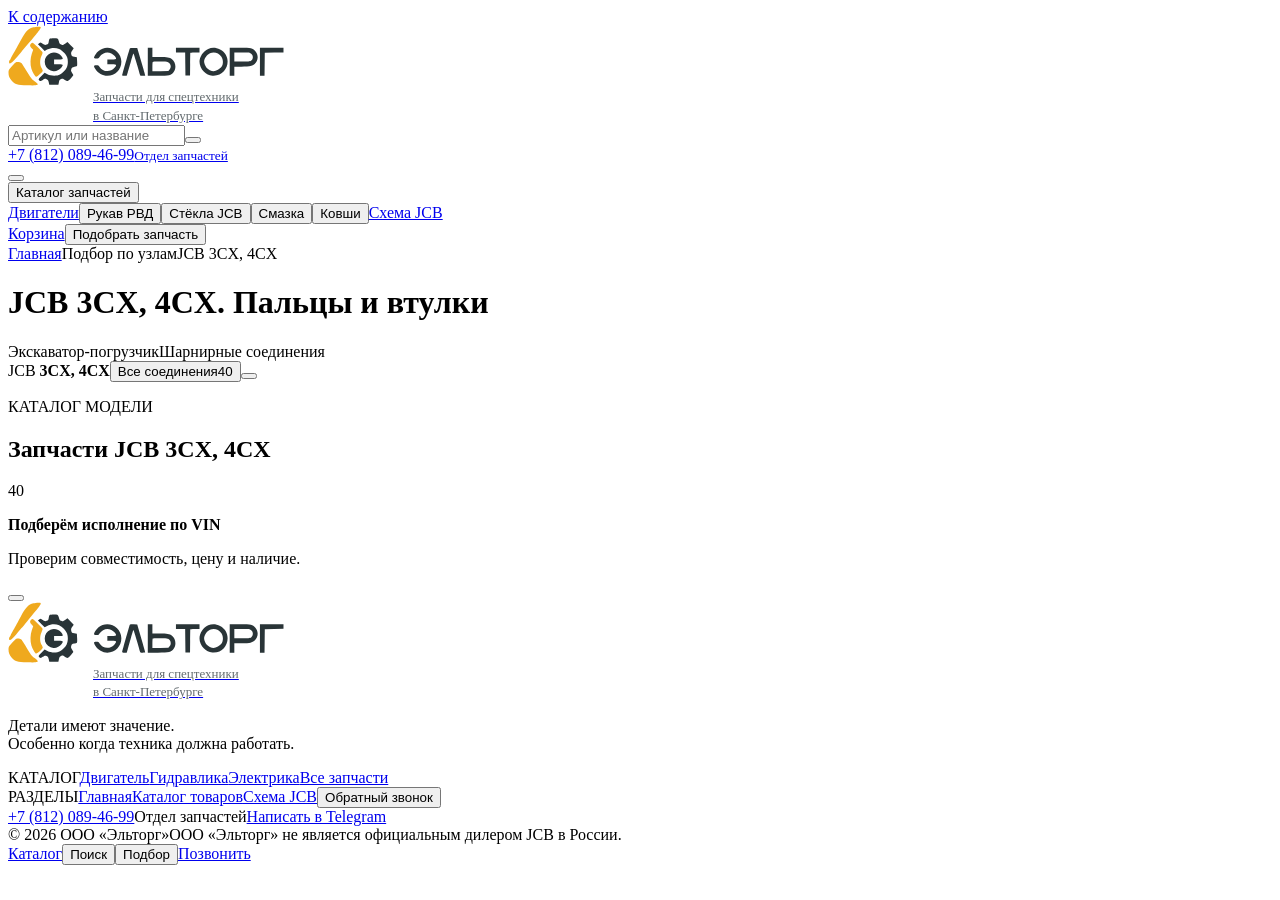
==== pins-bushings-stacked.html @ bd6eb0b0 "Update Eltorg logo, descriptor and single city phone" ====
<!doctype html>
<html lang="ru">
<head>
  <meta charset="UTF-8">
  <meta name="viewport" content="width=device-width, initial-scale=1">
  <meta name="robots" content="noindex">
  <title>Пальцы и втулки JCB 3CX, 4CX | Эльторг</title>
  <link rel="icon" href="assets/eltorg-mark.svg">
  <link rel="stylesheet" href="assets/fonts.css">
  <link rel="stylesheet" href="precision.css?v=client-36">
  <link rel="stylesheet" href="brand-refresh.css?v=1">
  <link rel="stylesheet" href="assemblies.css">
  <link rel="stylesheet" href="assemblies-catalog.css?v=10">
  <script src="assets/lucide.min.js" defer></script>
  <script src="cart.js?v=3" defer></script>
  <link rel="stylesheet" href="pins-bushings.css?v=2">
  <link rel="stylesheet" href="pins-bushings-stacked.css?v=2">
  <script src="pins-bushings-data.js?v=2" defer></script>
  <script src="category-artwork.js?v=1" defer></script>
  <script src="pins-bushings.js?v=4" defer></script>
  <script src="pins-bushings-stacked.js?v=2" defer></script>
</head>
<body class="assembly-page catalog-page pins-page stacked-page">
  <a class="skip-link" href="#assembly-main">К содержанию</a>
  <header class="site-header">
    <div class="container main-header">
      <a class="brand" href="index.html#home" aria-label="Эльторг — главная"><img class="brand-logo" src="assets/eltorg-logo.svg" alt="Эльторг" width="539" height="118"><span class="brand-descriptor">Запчасти для спецтехники<span>в Санкт-Петербурге</span></span></a>
      <form class="header-search" id="assembly-search" role="search"><input name="q" type="search" id="part-search" aria-label="Поиск по узлам и деталям" placeholder="Артикул или название" autocomplete="off"><button class="icon-button" title="Найти запчасть" aria-label="Найти запчасть"><i data-lucide="search"></i></button></form>
      <div class="header-phones" aria-label="Телефон отдела запчастей">
        <a class="header-phone" href="tel:+78120894699" aria-label="Позвонить в отдел запчастей: +7 (812) 089-46-99"><i data-lucide="phone"></i><span>+7 (812) 089-46-99<small>Отдел запчастей</small></span></a>
      </div>
      <button class="icon-button mobile-menu" aria-label="Открыть меню" aria-expanded="false" aria-controls="main-nav"><i data-lucide="menu"></i></button>
    </div>
    <nav class="container navigation" id="main-nav" aria-label="Основная навигация"><div class="catalog-disclosure"><button class="catalog-button" aria-expanded="false" aria-controls="catalog-menu"><i data-lucide="layout-grid"></i>Каталог запчастей<i data-lucide="chevron-down"></i></button><div class="catalog-menu" id="catalog-menu" hidden></div></div><a href="index.html#catalog?category=engine">Двигатели</a><button data-request="Подбор рукава РВД">Рукав РВД</button><button data-request="Подбор стекла JCB">Стёкла JCB</button><button data-request="Подбор смазки">Смазка</button><button data-request="Подбор ковша">Ковши</button><a href="pins-bushings-stacked.html#all" aria-current="page">Схема JCB</a><div class="nav-actions"><a class="header-cart" href="index.html#cart" data-cart-link aria-label="Корзина" title="Корзина"><i data-lucide="shopping-cart"></i><span class="header-cart-label">Корзина</span><span data-cart-count hidden></span></a><button class="nav-request" data-request="Подбор запчасти">Подобрать запчасть<i data-lucide="arrow-up-right"></i></button></div></nav>
  </header>
  <main class="container" id="assembly-main">
    <nav class="assembly-breadcrumbs" aria-label="Хлебные крошки"><a href="index.html#home">Главная</a><i data-lucide="chevron-right"></i><span>Подбор по узлам</span><i data-lucide="chevron-right"></i><span aria-current="page">JCB 3CX, 4CX</span></nav>
    <div class="assembly-heading"><div><h1>JCB 3CX, 4CX. Пальцы и втулки</h1></div><span class="assembly-type">Экскаватор-погрузчик<span>Шарнирные соединения</span></span></div>
    <div class="assembly-workspace">
      <section class="machine-section" aria-label="Схема экскаватора">
        <div class="machine-toolbar"><span>JCB <strong>3CX, 4CX</strong></span><button class="all-nodes" data-all-nodes aria-pressed="true"><i data-lucide="layers"></i>Все соединения<span>40</span></button><button class="icon-button" id="expand-scheme" aria-label="Увеличить схему" title="Увеличить схему"><i data-lucide="expand"></i></button></div>
        <div id="scheme-mount"></div>
        <div class="assembly-legend" id="assembly-legend" aria-label="Узлы экскаватора"></div>
      </section>
      <section class="parts-section" aria-labelledby="parts-title">
        <div class="parts-heading"><div><p class="parts-eyebrow" id="parts-eyebrow">КАТАЛОГ МОДЕЛИ</p><h2 id="parts-title">Запчасти JCB 3CX, 4CX</h2></div><span class="results-total" id="results-total">40</span></div>
        <div class="filter-summary"><p class="parts-summary" id="parts-summary" role="status"></p><button id="clear-filters" class="clear-filters" hidden>Сбросить<i data-lucide="x"></i></button></div>
        <div class="parts-list" id="parts-list" tabindex="0" role="region" aria-label="Список запчастей"></div>
        <div class="assembly-assistance"><i data-lucide="messages-square"></i><div><strong>Подберём исполнение по VIN</strong><p>Проверим совместимость, цену и наличие.</p></div><button class="icon-button" data-contact aria-label="Связаться для подбора" title="Связаться для подбора"><i data-lucide="arrow-up-right"></i></button></div>
      </section>
    </div>
  </main>
  <footer class="footer"><div class="container footer-main"><div><a class="brand" href="index.html#home"><img class="brand-logo" src="assets/eltorg-logo.svg" alt="Эльторг" width="539" height="118"><span class="brand-descriptor">Запчасти для спецтехники<span>в Санкт-Петербурге</span></span></a><p>Детали имеют значение.<br>Особенно когда техника должна работать.</p></div><div><span class="footer-label">КАТАЛОГ</span><a href="index.html#catalog?category=engine">Двигатель</a><a href="index.html#catalog?category=hydraulics">Гидравлика</a><a href="index.html#catalog?category=electrics">Электрика</a><a href="index.html#catalog">Все запчасти<i data-lucide="arrow-up-right"></i></a></div><div><span class="footer-label">РАЗДЕЛЫ</span><a href="index.html#home">Главная</a><a href="index.html#catalog">Каталог товаров</a><a href="pins-bushings-stacked.html#all">Схема JCB</a><button data-request="Обратный звонок">Обратный звонок</button></div><div class="footer-contacts"><a href="tel:+78120894699">+7 (812) 089-46-99</a><span>Отдел запчастей</span><a class="telegram-link" href="https://t.me/EltorgJCB" target="_blank" rel="noopener"><i data-lucide="send"></i>Написать в Telegram</a></div></div><div class="container footer-bottom"><span>© 2026 ООО «Эльторг»</span><span>ООО «Эльторг» не является официальным дилером JCB в России.</span></div></footer>
  <dialog id="scheme-dialog" aria-labelledby="scheme-dialog-title"><div class="scheme-dialog-heading"><h2 id="scheme-dialog-title">JCB 3CX, 4CX · Шарнирные соединения</h2><button class="icon-button" data-close aria-label="Закрыть схему" title="Закрыть"><i data-lucide="x"></i></button></div><div id="expanded-scheme"></div><p id="expanded-selection"></p></dialog>
  <dialog id="assembly-contact" aria-labelledby="contact-title"><button class="icon-button contact-close" data-close aria-label="Закрыть" title="Закрыть"><i data-lucide="x"></i></button><p class="section-index">ПОДБОР ЗАПЧАСТИ</p><h2 id="contact-title">Уточним детали</h2><p id="contact-selection"></p><p class="contact-note">Сообщите менеджеру VIN или серийный номер машины.</p><a class="button yellow" href="tel:+78120894699">Позвонить в отдел запчастей<i data-lucide="phone"></i></a><a class="button outline" href="https://t.me/EltorgJCB" target="_blank" rel="noopener">Написать в Telegram<i data-lucide="send"></i></a><button class="text-link" id="copy-request">Скопировать запрос<i data-lucide="copy"></i></button><p id="copy-status" role="status"></p></dialog>
  <div class="mobile-bottom"><a href="index.html#catalog"><i data-lucide="layout-grid"></i>Каталог</a><button data-focus-search><i data-lucide="search"></i>Поиск</button><button data-request="Подбор запчасти"><i data-lucide="messages-square"></i>Подбор</button><a href="tel:+78120894699"><i data-lucide="phone"></i>Позвонить</a></div>
</body>
</html>
---- brand-refresh.css ----
.brand {
  display: inline-flex;
  flex-direction: column;
  align-items: flex-start;
  gap: 0;
  width: 276px;
  max-width: 100%;
}
.brand-logo { display: block; width: 100%; height: auto; aspect-ratio: 539 / 118; }
.brand-descriptor { display: block; padding-left: 85px; margin-top: 2px; color: #626a6e; font-size: 13px; font-weight: 500; line-height: 1.4; white-space: nowrap; }
.brand-descriptor span { display: block; }
.main-header, .catalog-page .site-header .main-header { min-height: 116px; }
.header-phones { gap: 0; }
@media (max-width: 980px) {
  .main-header .brand { width: 250px; }
  .main-header .brand-descriptor { padding-left: 77px; font-size: 12px; }
}
@media (max-width: 700px) {
  .main-header, .catalog-page .site-header .main-header { min-height: 96px; padding-block: 12px; }
  .main-header .brand { width: 190px; }
  .main-header .brand-descriptor { padding-left: 0; margin-top: 4px; font-size: 11px; line-height: 1.35; }
}
@media (max-width: 380px) {
  .main-header .brand { width: 180px; }
}
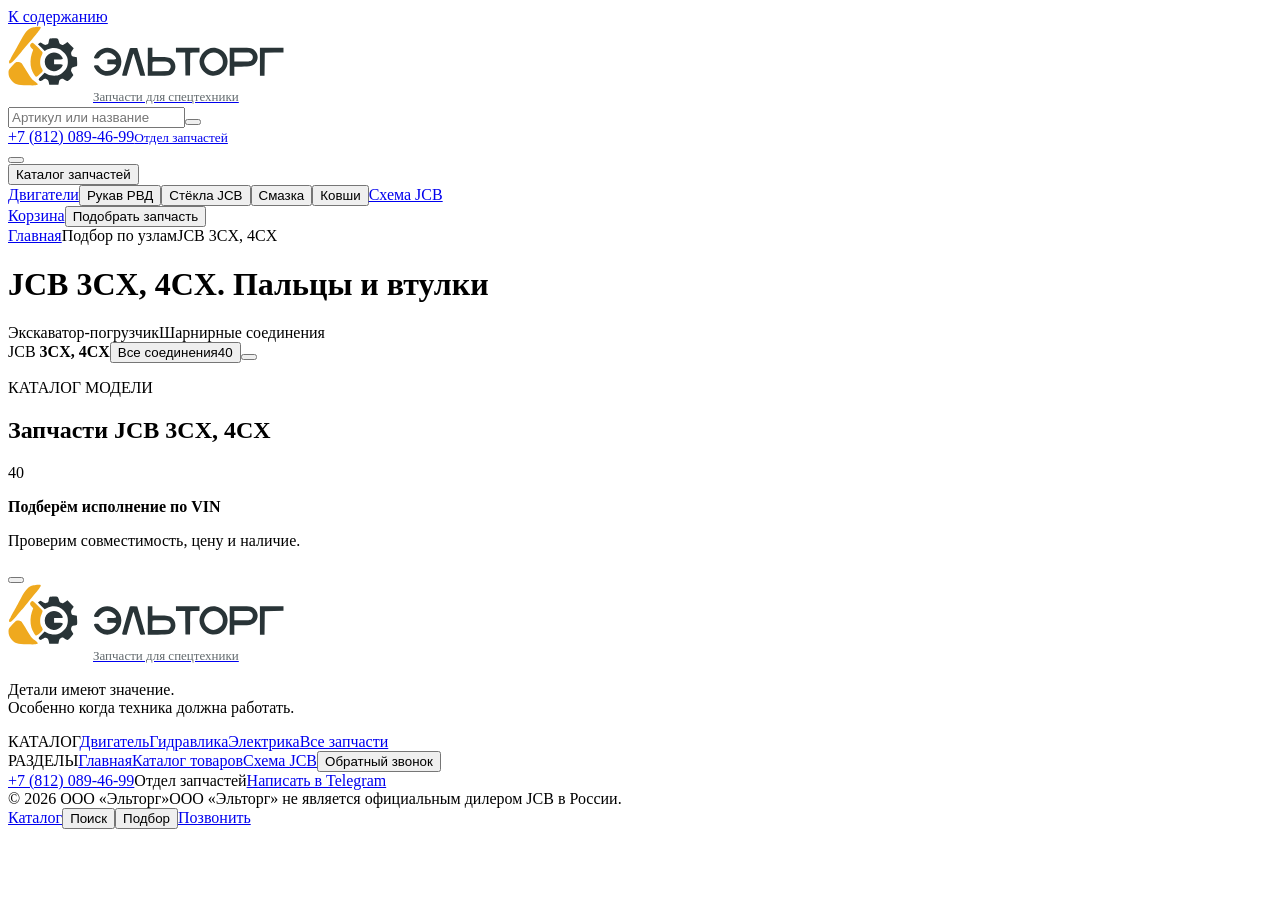
==== commit 97aa7d37: "Remove city from logo descriptor" ====
--- a/pins-bushings-stacked.html
+++ b/pins-bushings-stacked.html
@@ -24,7 +24,7 @@
   <a class="skip-link" href="#assembly-main">К содержанию</a>
   <header class="site-header">
     <div class="container main-header">
-      <a class="brand" href="index.html#home" aria-label="Эльторг — главная"><img class="brand-logo" src="assets/eltorg-logo.svg" alt="Эльторг" width="539" height="118"><span class="brand-descriptor">Запчасти для спецтехники<span>в Санкт-Петербурге</span></span></a>
+      <a class="brand" href="index.html#home" aria-label="Эльторг — главная"><img class="brand-logo" src="assets/eltorg-logo.svg" alt="Эльторг" width="539" height="118"><span class="brand-descriptor">Запчасти для спецтехники</span></a>
       <form class="header-search" id="assembly-search" role="search"><input name="q" type="search" id="part-search" aria-label="Поиск по узлам и деталям" placeholder="Артикул или название" autocomplete="off"><button class="icon-button" title="Найти запчасть" aria-label="Найти запчасть"><i data-lucide="search"></i></button></form>
       <div class="header-phones" aria-label="Телефон отдела запчастей">
         <a class="header-phone" href="tel:+78120894699" aria-label="Позвонить в отдел запчастей: +7 (812) 089-46-99"><i data-lucide="phone"></i><span>+7 (812) 089-46-99<small>Отдел запчастей</small></span></a>
@@ -50,7 +50,7 @@
       </section>
     </div>
   </main>
-  <footer class="footer"><div class="container footer-main"><div><a class="brand" href="index.html#home"><img class="brand-logo" src="assets/eltorg-logo.svg" alt="Эльторг" width="539" height="118"><span class="brand-descriptor">Запчасти для спецтехники<span>в Санкт-Петербурге</span></span></a><p>Детали имеют значение.<br>Особенно когда техника должна работать.</p></div><div><span class="footer-label">КАТАЛОГ</span><a href="index.html#catalog?category=engine">Двигатель</a><a href="index.html#catalog?category=hydraulics">Гидравлика</a><a href="index.html#catalog?category=electrics">Электрика</a><a href="index.html#catalog">Все запчасти<i data-lucide="arrow-up-right"></i></a></div><div><span class="footer-label">РАЗДЕЛЫ</span><a href="index.html#home">Главная</a><a href="index.html#catalog">Каталог товаров</a><a href="pins-bushings-stacked.html#all">Схема JCB</a><button data-request="Обратный звонок">Обратный звонок</button></div><div class="footer-contacts"><a href="tel:+78120894699">+7 (812) 089-46-99</a><span>Отдел запчастей</span><a class="telegram-link" href="https://t.me/EltorgJCB" target="_blank" rel="noopener"><i data-lucide="send"></i>Написать в Telegram</a></div></div><div class="container footer-bottom"><span>© 2026 ООО «Эльторг»</span><span>ООО «Эльторг» не является официальным дилером JCB в России.</span></div></footer>
+  <footer class="footer"><div class="container footer-main"><div><a class="brand" href="index.html#home"><img class="brand-logo" src="assets/eltorg-logo.svg" alt="Эльторг" width="539" height="118"><span class="brand-descriptor">Запчасти для спецтехники</span></a><p>Детали имеют значение.<br>Особенно когда техника должна работать.</p></div><div><span class="footer-label">КАТАЛОГ</span><a href="index.html#catalog?category=engine">Двигатель</a><a href="index.html#catalog?category=hydraulics">Гидравлика</a><a href="index.html#catalog?category=electrics">Электрика</a><a href="index.html#catalog">Все запчасти<i data-lucide="arrow-up-right"></i></a></div><div><span class="footer-label">РАЗДЕЛЫ</span><a href="index.html#home">Главная</a><a href="index.html#catalog">Каталог товаров</a><a href="pins-bushings-stacked.html#all">Схема JCB</a><button data-request="Обратный звонок">Обратный звонок</button></div><div class="footer-contacts"><a href="tel:+78120894699">+7 (812) 089-46-99</a><span>Отдел запчастей</span><a class="telegram-link" href="https://t.me/EltorgJCB" target="_blank" rel="noopener"><i data-lucide="send"></i>Написать в Telegram</a></div></div><div class="container footer-bottom"><span>© 2026 ООО «Эльторг»</span><span>ООО «Эльторг» не является официальным дилером JCB в России.</span></div></footer>
   <dialog id="scheme-dialog" aria-labelledby="scheme-dialog-title"><div class="scheme-dialog-heading"><h2 id="scheme-dialog-title">JCB 3CX, 4CX · Шарнирные соединения</h2><button class="icon-button" data-close aria-label="Закрыть схему" title="Закрыть"><i data-lucide="x"></i></button></div><div id="expanded-scheme"></div><p id="expanded-selection"></p></dialog>
   <dialog id="assembly-contact" aria-labelledby="contact-title"><button class="icon-button contact-close" data-close aria-label="Закрыть" title="Закрыть"><i data-lucide="x"></i></button><p class="section-index">ПОДБОР ЗАПЧАСТИ</p><h2 id="contact-title">Уточним детали</h2><p id="contact-selection"></p><p class="contact-note">Сообщите менеджеру VIN или серийный номер машины.</p><a class="button yellow" href="tel:+78120894699">Позвонить в отдел запчастей<i data-lucide="phone"></i></a><a class="button outline" href="https://t.me/EltorgJCB" target="_blank" rel="noopener">Написать в Telegram<i data-lucide="send"></i></a><button class="text-link" id="copy-request">Скопировать запрос<i data-lucide="copy"></i></button><p id="copy-status" role="status"></p></dialog>
   <div class="mobile-bottom"><a href="index.html#catalog"><i data-lucide="layout-grid"></i>Каталог</a><button data-focus-search><i data-lucide="search"></i>Поиск</button><button data-request="Подбор запчасти"><i data-lucide="messages-square"></i>Подбор</button><a href="tel:+78120894699"><i data-lucide="phone"></i>Позвонить</a></div>
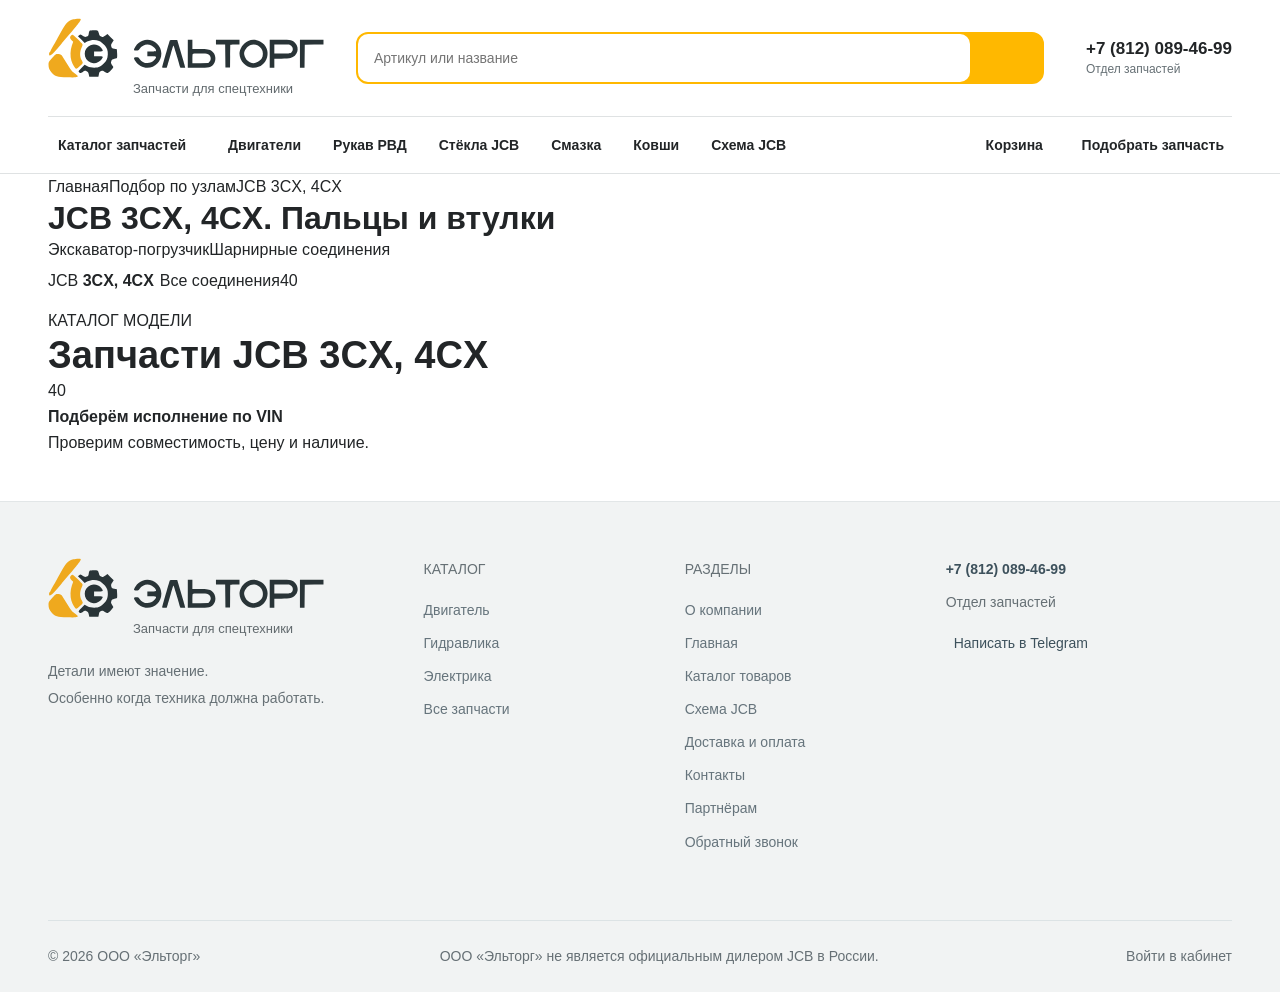
==== commit 60109b57: "Copy current local website for independent Figma work" ====
--- a/pins-bushings-stacked.html
+++ b/pins-bushings-stacked.html
@@ -7,7 +7,7 @@
   <title>Пальцы и втулки JCB 3CX, 4CX | Эльторг</title>
   <link rel="icon" href="assets/eltorg-mark.svg">
   <link rel="stylesheet" href="assets/fonts.css">
-  <link rel="stylesheet" href="precision.css?v=client-36">
+  <link rel="stylesheet" href="precision.css?v=client-41">
   <link rel="stylesheet" href="brand-refresh.css?v=1">
   <link rel="stylesheet" href="assemblies.css">
   <link rel="stylesheet" href="assemblies-catalog.css?v=10">
@@ -15,6 +15,8 @@
   <script src="cart.js?v=3" defer></script>
   <link rel="stylesheet" href="pins-bushings.css?v=2">
   <link rel="stylesheet" href="pins-bushings-stacked.css?v=2">
+  <link rel="stylesheet" href="partners.css?v=3">
+  <script src="partners.js?v=3" defer></script>
   <script src="pins-bushings-data.js?v=2" defer></script>
   <script src="category-artwork.js?v=1" defer></script>
   <script src="pins-bushings.js?v=4" defer></script>
@@ -50,7 +52,7 @@
       </section>
     </div>
   </main>
-  <footer class="footer"><div class="container footer-main"><div><a class="brand" href="index.html#home"><img class="brand-logo" src="assets/eltorg-logo.svg" alt="Эльторг" width="539" height="118"><span class="brand-descriptor">Запчасти для спецтехники</span></a><p>Детали имеют значение.<br>Особенно когда техника должна работать.</p></div><div><span class="footer-label">КАТАЛОГ</span><a href="index.html#catalog?category=engine">Двигатель</a><a href="index.html#catalog?category=hydraulics">Гидравлика</a><a href="index.html#catalog?category=electrics">Электрика</a><a href="index.html#catalog">Все запчасти<i data-lucide="arrow-up-right"></i></a></div><div><span class="footer-label">РАЗДЕЛЫ</span><a href="index.html#home">Главная</a><a href="index.html#catalog">Каталог товаров</a><a href="pins-bushings-stacked.html#all">Схема JCB</a><button data-request="Обратный звонок">Обратный звонок</button></div><div class="footer-contacts"><a href="tel:+78120894699">+7 (812) 089-46-99</a><span>Отдел запчастей</span><a class="telegram-link" href="https://t.me/EltorgJCB" target="_blank" rel="noopener"><i data-lucide="send"></i>Написать в Telegram</a></div></div><div class="container footer-bottom"><span>© 2026 ООО «Эльторг»</span><span>ООО «Эльторг» не является официальным дилером JCB в России.</span></div></footer>
+  <footer class="footer"><div class="container footer-main"><div><a class="brand" href="index.html#home"><img class="brand-logo" src="assets/eltorg-logo.svg" alt="Эльторг" width="539" height="118"><span class="brand-descriptor">Запчасти для спецтехники</span></a><p>Детали имеют значение.<br>Особенно когда техника должна работать.</p></div><div><span class="footer-label">КАТАЛОГ</span><a href="index.html#catalog?category=engine">Двигатель</a><a href="index.html#catalog?category=hydraulics">Гидравлика</a><a href="index.html#catalog?category=electrics">Электрика</a><a href="index.html#catalog">Все запчасти<i data-lucide="arrow-up-right"></i></a></div><div><span class="footer-label">РАЗДЕЛЫ</span><a href="index.html#about">О компании</a><a href="index.html#home">Главная</a><a href="index.html#catalog">Каталог товаров</a><a href="pins-bushings-stacked.html#all">Схема JCB</a><a href="index.html#delivery">Доставка и оплата</a><a href="index.html#contacts">Контакты</a><button data-request="Обратный звонок">Обратный звонок</button></div><div class="footer-contacts"><a href="tel:+78120894699">+7 (812) 089-46-99</a><span>Отдел запчастей</span><a class="telegram-link" href="https://t.me/EltorgJCB" target="_blank" rel="noopener"><i data-lucide="send"></i>Написать в Telegram</a></div></div><div class="container footer-bottom"><span>© 2026 ООО «Эльторг»</span><span>ООО «Эльторг» не является официальным дилером JCB в России.</span></div></footer>
   <dialog id="scheme-dialog" aria-labelledby="scheme-dialog-title"><div class="scheme-dialog-heading"><h2 id="scheme-dialog-title">JCB 3CX, 4CX · Шарнирные соединения</h2><button class="icon-button" data-close aria-label="Закрыть схему" title="Закрыть"><i data-lucide="x"></i></button></div><div id="expanded-scheme"></div><p id="expanded-selection"></p></dialog>
   <dialog id="assembly-contact" aria-labelledby="contact-title"><button class="icon-button contact-close" data-close aria-label="Закрыть" title="Закрыть"><i data-lucide="x"></i></button><p class="section-index">ПОДБОР ЗАПЧАСТИ</p><h2 id="contact-title">Уточним детали</h2><p id="contact-selection"></p><p class="contact-note">Сообщите менеджеру VIN или серийный номер машины.</p><a class="button yellow" href="tel:+78120894699">Позвонить в отдел запчастей<i data-lucide="phone"></i></a><a class="button outline" href="https://t.me/EltorgJCB" target="_blank" rel="noopener">Написать в Telegram<i data-lucide="send"></i></a><button class="text-link" id="copy-request">Скопировать запрос<i data-lucide="copy"></i></button><p id="copy-status" role="status"></p></dialog>
   <div class="mobile-bottom"><a href="index.html#catalog"><i data-lucide="layout-grid"></i>Каталог</a><button data-focus-search><i data-lucide="search"></i>Поиск</button><button data-request="Подбор запчасти"><i data-lucide="messages-square"></i>Подбор</button><a href="tel:+78120894699"><i data-lucide="phone"></i>Позвонить</a></div>
--- a/precision.css
+++ b/precision.css
@@ -0,0 +1,1265 @@
+@charset "UTF-8";
+
+:root {
+  --ink: #222527;
+  --muted: #667075;
+  --paper: #f2f3f3;
+  --line: #dfe2e3;
+  --yellow: #ffb800;
+  --yellow-hover: #ffc52e;
+  --green: #4a6654;
+  --white: #fff;
+  --font: 'Manrope', Arial, sans-serif;
+  --icon-stroke-width: 1.6px;
+}
+* { box-sizing: border-box; letter-spacing: 0; }
+html { scroll-behavior: smooth; scroll-padding-top: 176px; }
+body { margin: 0; color: var(--ink); background: #fff; font: 16px/1.65 var(--font); }
+body.modal-open { overflow: hidden; }
+button, input, select, textarea { font: inherit; color: inherit; }
+button, a { -webkit-tap-highlight-color: transparent; touch-action: manipulation; }
+button { cursor: pointer; border: 0; background: none; }
+button:disabled { cursor: default; }
+a { color: inherit; text-decoration: none; }
+a, button { transition: color .2s, background .2s, border-color .2s, transform .2s; }
+button:focus-visible, a:focus-visible, input:focus-visible, select:focus-visible, textarea:focus-visible { outline: 2px solid #587884; outline-offset: 5px; }
+svg { display: block; width: 20px; height: 20px; stroke-width: 1.6; flex-shrink: 0; }
+svg.lucide { stroke-width: var(--icon-stroke-width); }
+/* Keep UI strokes consistent at different icon sizes; exclude technical drawings. */
+svg.lucide > * { vector-effect: non-scaling-stroke; }
+img { display: block; max-width: 100%; }
+h1, h2, h3, p { margin: 0; }
+h1, h2, h3 { font-weight: 550; line-height: 1.15; }
+h2 { font-size: 38px; }
+h3 { font-size: 20px; }
+main:focus, section[tabindex]:focus { outline: none; }
+[hidden] { display: none !important; }
+.sr-only { position: absolute; width: 1px; height: 1px; padding: 0; margin: -1px; overflow: hidden; clip: rect(0,0,0,0); white-space: nowrap; border: 0; }
+.container { width: min(1400px, calc(100% - 96px)); margin-inline: auto; }
+.section { padding-block: 72px; }
+.section-index { display: block; color: var(--muted); font-size: 14px; font-weight: 600; margin-bottom: 16px; }
+.section-top { display: flex; align-items: flex-end; justify-content: space-between; gap: 24px; margin-bottom: 34px; }
+.section-top h2 { font-size: 36px; }
+.text-link { display: inline-flex; align-items: center; gap: 18px; font-size: 14px; font-weight: 650; padding: 8px 0; }
+.text-link svg { width: 18px; }
+.text-link:hover { color: #718088; }
+.text-link:hover svg { transform: translateX(3px); }
+.button { display: inline-flex; align-items: center; justify-content: center; gap: 12px; min-height: 52px; padding: 14px 22px; font-size: 14px; line-height: 1.4; font-weight: 650; text-align: center; border-radius: 4px; }
+.button svg { width: 20px; height: 20px; }
+.dark { background: var(--ink); color: white; }
+.dark:hover { background: #42474a; }
+.yellow { background: var(--yellow); color: var(--ink); }
+.yellow:hover { background: var(--yellow-hover); }
+.outline { border: 1px solid var(--line); }
+.outline:hover { background: var(--paper); }
+.icon-button { display: inline-flex; align-items: center; justify-content: center; width: 44px; height: 44px; flex-shrink: 0; border-radius: 4px; }
+.icon-button:hover { background: #e6e9e9; }
+.skip-link { position: fixed; z-index: 100; left: 12px; top: -100px; padding: 12px 20px; background: white; }
+.skip-link:focus { top: 12px; }
+
+/* A compact commerce header keeps the product in the first viewport. */
+.site-header { position: sticky; z-index: 30; top: 0; background: #fff; border-bottom: 1px solid var(--line); transition: box-shadow .2s ease; }
+.site-header.is-scrolled { box-shadow: 0 10px 28px #17252c14; }
+.main-header { display: flex; align-items: center; min-height: 96px; gap: 32px; }
+.brand { display: inline-flex; flex-shrink: 0; align-items: center; gap: 12px; }
+.brand-mark { display: grid; gap: 4px; width: 32px; transform: skew(-15deg); }
+.brand-mark b { display: block; height: 7px; background: var(--yellow); }
+.brand-mark b:nth-child(2) { width: 23px; }
+.brand-word { font-size: 27px; line-height: 1; font-weight: 800; }
+.brand-word small { display: block; font-size: 14px; font-weight: 500; line-height: 1.3; margin-top: 7px; color: #626a6e; }
+.header-search { display: flex; align-items: center; gap: 0; height: 52px; flex: 1; min-width: 180px; margin-inline: auto; padding: 0; background: var(--yellow); border: 2px solid var(--yellow); border-radius: 12px; }
+.header-search input { width: 100%; height: 100%; min-width: 0; padding-inline: 16px; border: 0; border-radius: 10px; outline: none; background: #fff; font-size: 14px; }
+.header-search .icon-button { align-self: stretch; width: 72px; height: auto; border-radius: 0 10px 10px 0; background: var(--yellow); }
+.header-search .icon-button:hover { background: var(--yellow-hover); }
+.header-search .icon-button svg { width: 21px; height: 21px; }
+.header-search:focus-within { border-color: #d7b817; box-shadow: 0 0 0 1px #d7b817; }
+.header-phones { display: flex; align-items: center; gap: 24px; flex-shrink: 0; }
+.header-phone { display: flex; align-items: center; gap: 10px; font-size: 17px; line-height: 1.1; font-weight: 650; white-space: nowrap; }
+.header-phone small { display: block; font-size: 12px; font-weight: 400; color: var(--muted); margin-top: 4px; }
+.navigation { display: flex; min-height: 56px; align-items: stretch; gap: 32px; border-top: 1px solid var(--line); font-size: 14px; line-height: 20px; font-weight: 600; }
+.navigation > a, .navigation > button { display: flex; align-items: center; gap: 8px; white-space: nowrap; padding: 0; }
+.navigation > a:hover, .navigation > button:hover { color: #879195; }
+.catalog-disclosure { display: flex; align-items: stretch; }
+.catalog-button { display: flex; align-items: center; gap: 10px; padding: 0; font: inherit; }
+.catalog-button svg { width: 18px; }
+.catalog-button svg:last-child { width: 16px; margin-left: 8px; transition: transform .2s; }
+.catalog-button[aria-expanded=true] svg:last-child { transform: rotate(180deg); }
+.catalog-menu { position: absolute; top: 100%; left: max(48px, calc((100% - 1400px) / 2)); right: max(48px, calc((100% - 1400px) / 2)); max-height: calc(100dvh - 176px); overflow-y: auto; overscroll-behavior: contain; background: white; border-top: 1px solid var(--line); padding: 24px 32px; box-shadow: 0 20px 40px #161c2322; }
+.catalog-menu-heading, .catalog-menu-footer { display: flex; justify-content: space-between; align-items: center; gap: 20px; font-size: 14px; color: var(--muted); }
+.catalog-menu-heading { margin-bottom: 12px; }
+.catalog-menu-grid { display: grid; grid-template-columns: repeat(3, minmax(0,1fr)); gap: 0 28px; }
+.catalog-menu-grid a { display: flex; gap: 16px; align-items: center; padding: 18px 0; border-bottom: 1px solid var(--line); }
+.catalog-menu-grid a:hover { color: #6e7b80; }
+.menu-preview { display: block; flex: 0 0 68px; width: 68px; height: 68px; transition: transform .25s ease; }
+.category-sprite { display: block; width: 100%; height: 100%; overflow: hidden; }
+.catalog-menu-grid a:hover .menu-preview { transform: scale(1.06); }
+.menu-copy { min-width: 0; }
+.catalog-menu-grid strong { display: block; font-size: 15px; font-weight: 600; }
+.catalog-menu-grid small { display: block; color: var(--muted); font-size: 14px; margin-top: 4px; }
+.catalog-menu-grid a > svg { margin-left: auto; width: 16px; flex-shrink: 0; }
+.catalog-menu-footer { margin-top: 15px; }
+.mobile-menu, .mobile-bottom { display: none; }
+
+.hero { position: relative; isolation: isolate; height: min(555px, calc(100svh - 242px)); min-height: 440px; overflow: hidden; background: #d5d7d9; }
+.hero-photo { position: absolute; inset: 0; z-index: -1; width: 100%; height: 100%; object-fit: cover; object-position: center; }
+.hero-inner { height: 100%; padding-block: 45px 27px; display: flex; flex-direction: column; align-items: flex-start; }
+.eyebrow { display: flex; align-items: center; gap: 9px; font-size: 14px; font-weight: 600; }
+.eyebrow:before { content: ''; display: block; width: 18px; height: 3px; background: #303638; }
+.hero h1 { font-size: 62px; line-height: 1.12; font-weight: 500; margin-top: 30px; max-width: 610px; }
+.hero h1 em { font-weight: 650; font-style: normal; white-space: nowrap; }
+.hero-copy { font-size: 16px; line-height: 1.75; color: #555e62; margin-top: 21px; }
+.hero-actions { display: flex; align-items: center; gap: 12px; margin-top: 28px; }
+.hero-actions .button { min-width: 212px; }
+.hero-search { display: grid; place-items: center; border: 1px solid #959d9f; height: 52px; width: 52px; border-radius: 4px; flex-shrink: 0; }
+.hero-search:hover { background: white; }
+.hero-bottom { margin-top: auto; padding-top: 22px; width: 100%; display: flex; align-items: center; gap: 30px; font-size: 14px; color: #576065; }
+.hero-bottom a { display: inline-flex; align-items: center; gap: 12px; color: var(--ink); font-size: 14px; border-bottom: 1px solid #90989b; padding-bottom: 4px; }
+.hero-bottom svg { height: 14px; width: 14px; }
+
+.finder { padding-block: 48px; background: #fff; }
+.finder-inner { display: block; padding: 0; border: 0; border-radius: 0; background: transparent; box-shadow: none; }
+.finder-heading { margin-bottom: 24px; }
+.finder-heading h2 { font-size: 32px; line-height: 1.25; }
+.finder-contact { display: flex; align-items: center; justify-content: space-between; gap: 32px; margin-top: 28px; padding-top: 24px; border-top: 1px solid var(--line); }
+.finder-contact > div { min-width: 0; max-width: 880px; }
+.finder-contact h3 { font-size: 20px; line-height: 1.4; font-weight: 650; }
+.finder-contact p { margin-top: 8px; font-size: 14px; line-height: 1.7; color: var(--muted); }
+.finder-contact .button { flex-shrink: 0; min-width: 180px; }
+@media (max-width:760px) {
+  .finder-contact { align-items: flex-start; flex-direction: column; gap: 18px; margin-top: 24px; padding-top: 20px; }
+  .finder-contact h3 { font-size: 18px; }
+  .finder-contact .button { width: 100%; }
+}
+.finder-tabs { display: grid; grid-template-columns: repeat(4, minmax(0, 1fr)); width: 100%; gap: 12px; padding: 0; margin: 0; }
+.finder-tabs button { display: flex; align-items: center; justify-content: center; min-width: 0; min-height: 64px; gap: 12px; color: var(--muted); padding: 12px 16px; font-size: 18px; font-weight: 600; line-height: 1.4; border-radius: 6px; transition: color .2s ease, background-color .2s ease; }
+.finder-tabs button svg { flex: 0 0 22px; width: 22px; height: 22px; }
+.finder-tabs button:hover { background: #f5f6f6; color: var(--ink); }
+.finder-tabs button[aria-selected=true] { color: var(--ink); background: var(--yellow); }
+.finder-workspace { min-width: 0; display: grid; grid-template-columns: minmax(0,1fr); align-items: stretch; gap: 18px; }
+.finder-workspace #finder-panel { min-width: 0; }
+.finder-examples { display: flex; flex-wrap: wrap; align-items: center; gap: 8px; margin-top: 14px; color: var(--muted); font-size: 13px; }
+.finder-examples > span { margin-right: 4px; font-weight: 600; }
+.finder-examples button { padding: 4px 10px; border: 1px solid var(--line); border-radius: 6px; background: #f5f6f7; color: var(--muted); line-height: 1.5; }
+.finder-examples button:hover { background: #fff6c4; border-color: var(--yellow); color: var(--ink); }
+.search-large { display: flex; align-items: center; gap: 16px; border: 1px solid #cdd3d5; border-radius: 4px; background: #fff; padding: 5px 5px 5px 20px; min-height: 64px; }
+.search-large:focus-within { border-color: #333f45; box-shadow: 0 0 0 1px #333f45; }
+.search-large input, .search-large select { width: 100%; min-width: 0; border: 0; outline: none; background: transparent; height: 48px; font-size: 16px; }
+.search-large > svg { width: 19px; color: #858e93; }
+.search-large .button { min-height: 52px; padding: 14px 24px; gap: 12px; flex-shrink: 0; }
+.finder-workspace .finder-search { height: 64px; min-height: 64px; padding: 0; gap: 16px; border: 0; border-radius: 0; background: transparent; box-shadow: none; }
+.finder-search .finder-input, .finder-search > .finder-dropdown { height: 100%; border: 1px solid var(--line); border-radius: 6px; background: #fff; transition: border-color .2s ease, box-shadow .2s ease; }
+.finder-search .finder-input:focus-within, .finder-search > .finder-dropdown:focus-within { border-color: var(--yellow); box-shadow: 0 0 0 3px #ffb80026; }
+.finder-search .finder-input { padding-inline: 20px; }
+.finder-search input, .finder-search .finder-select-trigger { font-size: 18px; }
+.finder-workspace .finder-submit { display: flex; align-items: center; justify-content: center; flex: 0 0 228px; width: 228px; min-height: 0; height: 64px; padding: 0 20px; gap: 12px; border-radius: 6px; background: var(--yellow); color: var(--ink); font-size: 16px; font-weight: 650; }
+.finder-workspace .finder-search .finder-submit svg { display: block; width: 23px; height: 23px; }
+.finder-search .button:hover { background: var(--yellow-hover); }
+.finder-input { display: flex; align-items: center; flex: 1; min-width: 0; }
+.finder-dropdown { position: relative; flex: 1; min-width: 0; height: 100%; background: #fff; border-radius: 10px; }
+.finder-select-trigger { display: flex; align-items: center; justify-content: space-between; gap: 12px; width: 100%; min-width: 0; height: 100%; padding: 0 16px; border-radius: inherit; text-align: left; font-size: 16px; line-height: 22px; }
+.finder-select-value { min-width: 0; overflow: hidden; text-overflow: ellipsis; white-space: nowrap; }
+.finder-select-value.is-placeholder { color: var(--muted); }
+.finder-select-trigger > svg { flex: 0 0 18px; width: 18px; height: 18px; color: var(--muted); transition: transform .22s ease; }
+.finder-select-trigger[aria-expanded=true] > svg { transform: rotate(180deg); }
+.finder-select-trigger:focus-visible { outline: 2px solid #a58c17; outline-offset: -4px; }
+.finder-options { position: absolute; z-index: 20; top: calc(100% + 10px); left: 0; right: 0; max-height: 328px; overflow-y: auto; overscroll-behavior: contain; padding: 6px; border: 1px solid #dde1e3; border-radius: 8px; background: #fff; box-shadow: 0 12px 32px #2027291f, 0 2px 6px #2027290a; animation: finder-dropdown-in .18s ease-out; }
+.finder-options[hidden] { display: none; }
+.finder-dropdown.opens-up .finder-options { top: auto; bottom: calc(100% + 10px); }
+.finder-options [role=option] { display: flex; align-items: center; justify-content: space-between; gap: 12px; width: 100%; min-height: 44px; padding: 10px 14px; border-radius: 4px; text-align: left; font-size: 15px; line-height: 1.4; }
+.finder-options [role=option]:hover, .finder-options .is-highlighted { background: #f0f3f4; }
+.finder-options [aria-selected=true] { background: #fff6c7; font-weight: 650; }
+.finder-options [role=option] > span { min-width: 0; overflow-wrap: anywhere; }
+.finder-options [role=option] > svg { flex: 0 0 17px; width: 17px; height: 17px; opacity: 0; }
+.finder-options [aria-selected=true] > svg { opacity: 1; }
+.finder-submit:disabled { opacity: .45; cursor: default; }
+@keyframes finder-dropdown-in { from { opacity: 0; transform: translateY(-5px); } to { opacity: 1; transform: translateY(0); } }
+.finder-input > span:not(.sr-only) { font-size: 14px; color: var(--muted); margin-right: 15px; white-space: nowrap; }
+.search-examples { display: flex; flex-wrap: wrap; gap: 12px; align-items: center; font-size: 14px; color: var(--muted); margin-top: 14px; min-height: 23px; }
+.search-examples button { display: inline-flex; align-items: center; gap: 5px; padding: 0; font-size: 14px; color: #414e53; }
+.search-examples svg { width: 14px; height: 14px; }
+.finder-help { grid-column: 2; grid-row: 1; display: flex; align-items: center; text-align: left; gap: 12px; padding: 0; font-size: 14px; color: var(--muted); }
+.finder-help > svg:first-child { width: 28px; height: 28px; color: #515f65; }
+.finder-help > svg:last-child { width: 18px; height: 18px; margin-left: 12px; }
+.finder-help strong { display: block; color: var(--ink); font-size: 14px; font-weight: 600; margin-top: 2px; }
+.finder-help:hover { color: #263a44; background: #f7f8f8; }
+
+.categories-section { padding-block: 72px; }
+.categories-section .section-top { margin-bottom: 32px; }
+.categories-section h2 { font-size: 36px; }
+.category-grid { display: grid; gap: 20px; }
+/* Siblings remain available as narrow rails while the active card expands. */
+.category-row { display: flex; gap: 20px; position: relative; height: 420px; isolation: isolate; }
+.category-card { position: relative; flex: 1 1 0px; height: 100%; min-width: 0; overflow: hidden; border: 1px solid var(--line); border-radius: 6px; background: #fff; transition: flex-grow .83s cubic-bezier(.22,.61,.36,1), flex-basis .83s cubic-bezier(.22,.61,.36,1), background-color .52s ease, border-color .52s ease; }
+.category-heading { position: absolute; top: 25px; left: 28px; right: 28px; z-index: 2; pointer-events: none; transition: opacity .38s ease .14s, right .83s cubic-bezier(.22,.61,.36,1); }
+.category-number { display: block; font-size: 14px; color: var(--muted); font-variant-numeric: tabular-nums; margin-bottom: 14px; }
+.category-number > span { color: #8b9397; }
+.category-heading h3 { font-size: 24px; line-height: 1.2; font-weight: 600; }
+.category-heading p { margin-top: 7px; font-size: 14px; color: var(--muted); transition: opacity .2s; }
+.category-art { display: block; position: absolute; top: 148px; left: 50%; width: 228px; max-width: calc(100% - 56px); aspect-ratio: 1; transform: translateX(-50%); transition: opacity .22s, transform .5s; }
+.category-open-icon, .category-close { display: grid; place-items: center; width: 44px; height: 44px; border: 1px solid var(--line); border-radius: 4px; background: white; }
+.category-open-icon { position: absolute; bottom: 24px; right: 24px; transition: opacity .15s; }
+.category-trigger { position: absolute; inset: 0; z-index: 3; width: 100%; border-radius: 6px; }
+.category-trigger:focus-visible { outline: none; }
+.category-card:has(.category-trigger:focus-visible) { outline: 2px solid #587884; outline-offset: -4px; }
+.category-panel { position: absolute; inset: 0; opacity: 0; visibility: hidden; transition: opacity .25s ease, visibility 0s .25s; }
+.category-links { position: absolute; top: 148px; left: 28px; width: 34%; padding: 0; margin: 0; list-style: none; }
+.category-links a { display: flex; align-items: center; justify-content: space-between; gap: 12px; min-height: 36px; padding: 6px 0; font-size: 16px; line-height: 1.4; color: var(--muted); }
+.category-links a svg { width: 15px; height: 15px; color: #929b9f; }
+.category-links a:hover { color: var(--ink); }
+.category-links a:hover svg { color: var(--ink); transform: translate(2px,-2px); }
+.category-exploded { position: absolute; right: 6%; top: 82px; width: min(56%,500px); aspect-ratio: 2; transform: translateX(22px) scale(.95); transition: transform .59s cubic-bezier(.22,1,.36,1); }
+.category-catalog-link { position: absolute; right: 28px; bottom: 26px; min-width: 196px; }
+.category-close { position: absolute; right: 24px; top: 24px; z-index: 4; }
+.category-close:hover { background: var(--paper); }
+.category-rail { position: absolute; inset: 0; opacity: 0; pointer-events: none; transition: opacity .15s; }
+.category-rail-number { position: absolute; top: 25px; left: 0; width: 100%; text-align: center; font-size: 14px; color: var(--muted); }
+.category-rail-title { position: absolute; bottom: 28px; left: 50%; writing-mode: vertical-rl; transform: translateX(-50%) rotate(180deg); white-space: nowrap; font-size: 18px; line-height: 1.3; font-weight: 600; }
+.category-card.is-open { border-color: #bdc4c7; }
+@media (min-width:761px) {
+  .category-row.has-open .category-card:not(.is-open) { flex: 0 0 72px; background: #f5f6f6; }
+  .category-row.has-open .category-card:not(.is-open) .category-heading,
+  .category-row.has-open .category-card:not(.is-open) .category-art,
+  .category-row.has-open .category-card:not(.is-open) .category-open-icon { opacity: 0; }
+  .category-row.has-open .category-card:not(.is-open) .category-rail { opacity: 1; transition: opacity .25s .18s; }
+}
+.category-card.is-open .category-heading { right: 60%; }
+.category-card.is-open .category-heading p { opacity: 0; }
+.category-card.is-open .category-art { opacity: 0; transform: translateX(-50%) scale(.9); }
+.category-card.is-open .category-open-icon { opacity: 0; }
+.category-card.is-open .category-trigger { width: 40%; height: 125px; bottom: auto; }
+.category-card.is-open .category-panel { opacity: 1; visibility: visible; transition: opacity .4s ease .22s, visibility 0s; }
+.category-card.is-open .category-exploded { transform: translateX(0) scale(1); }
+
+.location-band { padding: 72px 0 56px; background: #fff; border-top: 1px solid var(--line); }
+.location-heading { position: relative; z-index: 1; max-width: 850px; }
+.location-heading h2 { font-size: 42px; line-height: 1.16; }
+.location-heading h2 > span { color: #66818e; }
+.location-heading > p { margin-top: 22px; font-size: 16px; line-height: 1.8; color: var(--muted); }
+.location-layout { display: grid; grid-template-columns: minmax(0,.85fr) minmax(0,1.4fr); gap: 56px; align-items: center; margin-top: 36px; }
+.location-benefits { padding-bottom: 20px; }
+.location-benefit { display: flex; align-items: flex-start; gap: 20px; padding: 24px 0; border-bottom: 1px solid var(--line); }
+.location-benefit:first-child { padding-top: 8px; }
+.location-benefit-icon { display: grid; place-items: center; flex-shrink: 0; width: 48px; height: 48px; background: #f1f4f4; border-radius: 4px; color: #455c60; }
+.location-benefit-icon svg { width: 25px; height: 25px; }
+.location-benefit h3 { font-size: 18px; line-height: 1.4; font-weight: 650; }
+.location-benefit p { font-size: 14px; color: var(--muted); line-height: 1.75; margin-top: 8px; }
+.location-benefits > .text-link { margin-top: 24px; }
+.location-city { position: relative; min-width: 0; padding-bottom: 30px; }
+.location-city-art { position: relative; width: 100%; max-width: 680px; margin-left: auto; aspect-ratio: 1; }
+.location-city-art > img { width: 100%; height: 100%; object-fit: contain; }
+.location-city-pin { position: absolute; top: 12%; left: 60%; display: flex; align-items: center; gap: 6px; min-height: 44px; }
+.location-city-pin > span { display: grid; place-items: center; width: 40px; height: 44px; color: #30383a; }
+.location-city-pin svg { width: 36px; height: 36px; fill: var(--yellow); }
+.location-city-pin strong { font-size: 14px; font-weight: 700; padding: 7px 12px; border-radius: 4px; background: #fff; box-shadow: 0 4px 20px #26343c12; }
+.location-city-pin:hover { transform: translateY(-3px); }
+.location-city-label { position: absolute; right: 9%; bottom: 19%; padding: 6px 12px; background: #ffffffed; border-radius: 4px; color: #43545c; font-size: 14px; }
+.location-shop { position: absolute; left: 0; bottom: 35px; width: 302px; padding: 24px; background: white; border: 1px solid #e2e6e8; border-radius: 6px; box-shadow: 0 14px 40px #24363e0c; }
+.location-shop-kicker { display: flex; align-items: center; gap: 9px; font-size: 14px; color: var(--muted); }
+.location-shop-kicker svg { width: 17px; height: 17px; }
+.location-shop h3 { font-size: 18px; margin-top: 18px; line-height: 1.4; font-weight: 600; }
+.location-shop-phone { display: inline-block; font-size: 16px; font-weight: 650; margin-top: 8px; }
+.location-shop p { font-size: 14px; color: var(--muted); margin-top: 14px; line-height: 1.65; }
+.location-shop p br { display: none; }
+.location-shop .text-link { margin-top: 12px; }
+.location-steps { display: grid; grid-template-columns: repeat(4,minmax(0,1fr)); border-top: 1px solid var(--line); margin-top: 30px; padding-top: 30px; gap: 32px; }
+.location-steps > div { display: flex; align-items: flex-start; gap: 16px; }
+.location-steps > div > span { font-size: 28px; line-height: 1.2; font-weight: 500; color: #879da8; }
+.location-steps p { font-size: 16px; font-weight: 650; }
+.location-steps strong { display: block; font-size: 14px; font-weight: 400; color: var(--muted); margin-top: 4px; }
+@media (max-width:1100px) and (min-width:761px) {
+  .location-layout { gap: 28px; grid-template-columns: minmax(0,1fr) minmax(0,1.1fr); align-items: start; }
+  .location-benefit { gap: 12px; padding-block: 20px; }
+  .location-benefit-icon { width: 40px; height: 40px; }
+  .location-benefit h3 { font-size: 16px; }
+  .location-city { padding-bottom: 0; }
+  .location-shop { position: relative; left: auto; bottom: auto; width: 100%; margin-top: 4px; padding: 20px; }
+  .location-steps { gap: 20px; }
+}
+@media (max-width:760px) {
+  .location-band { padding: 48px 0; }
+  .location-heading h2 { font-size: 30px; }
+  .location-heading > p br { display: none; }
+  .location-layout { grid-template-columns: 1fr; gap: 24px; margin-top: 28px; }
+  .location-benefit { gap: 16px; padding-block: 20px; }
+  .location-benefit h3 { font-size: 16px; }
+  .location-benefit-icon { width: 40px; height: 40px; }
+  .location-city { padding-bottom: 0; }
+  .location-city-pin { left: 56%; top: 11%; gap: 0; }
+  .location-city-pin strong { padding-inline: 8px; }
+  .location-city-label { right: 4%; bottom: 16%; }
+  .location-shop { position: relative; left: auto; bottom: auto; width: 100%; margin-top: 14px; }
+  .location-steps { grid-template-columns: 1fr; gap: 24px; margin-top: 32px; }
+}
+@media (max-width:360px) {
+  .location-heading h2 { font-size: 26px; }
+  .location-shop { padding: 20px; }
+}
+.showcase-section { border-top: 1px solid #edf0f0; }
+.showcase-section .section { padding-block: 72px; }
+.parts-grid { display: grid; grid-template-columns: repeat(4,minmax(0,1fr)); gap: 24px; }
+.popular-viewport { --popular-visible: 4; display: grid; grid-auto-flow: column; grid-auto-columns: calc((100% - 72px) / 4); gap: 24px; overflow-x: auto; overscroll-behavior-x: contain; scroll-snap-type: x mandatory; scrollbar-width: none; padding: 5px 0; }
+.popular-viewport::-webkit-scrollbar { display: none; }
+.popular-viewport > .part-card { scroll-snap-align: start; }
+.popular-viewport :focus-visible { outline-offset: -3px; }
+.popular-viewport .part-visual { aspect-ratio: 4 / 3; }
+.popular-controls { display: flex; align-items: center; gap: 18px; margin-top: 28px; padding-top: 20px; border-top: 1px solid var(--line); }
+.popular-pages { display: flex; gap: 6px; }
+.popular-pages button { display: grid; place-items: center; width: 36px; height: 44px; padding: 0; }
+.popular-pages button span { width: 100%; height: 2px; background: #d6dbdd; transition: background .2s; }
+.popular-pages button[aria-current="true"] span { background: var(--ink); }
+.popular-counter { font-size: 14px; color: var(--muted); font-variant-numeric: tabular-nums; }
+.popular-arrows { display: flex; gap: 8px; margin-left: auto; }
+.popular-arrows .icon-button { width: 44px; height: 44px; border: 1px solid var(--line); border-radius: 4px; }
+.popular-arrows .icon-button:hover { background: var(--paper); border-color: #aab3b7; }
+@media (min-width:1001px) and (max-width:1280px) {
+  .popular-viewport { --popular-visible: 3; grid-auto-columns: calc((100% - 48px) / 3); }
+}
+@media (min-width:601px) and (max-width:1000px) {
+  .popular-viewport { --popular-visible: 2; grid-auto-columns: calc((100% - 24px) / 2); }
+}
+@media (max-width:600px) {
+  .popular-viewport { --popular-visible: 1; grid-auto-columns: 100%; gap: 16px; }
+  .popular-controls { flex-wrap: wrap; gap: 12px; margin-top: 20px; }
+  .popular-pages { gap: 5px; }
+  .popular-pages button { width: 20px; }
+  .popular-counter { margin-left: auto; }
+  .popular-arrows { width: 100%; justify-content: flex-end; }
+}
+.part-card { min-width: 0; display: flex; flex-direction: column; }
+.part-visual { position: relative; display: block; flex-shrink: 0; overflow: hidden; background: var(--paper); aspect-ratio: 4 / 3; }
+.part-visual img { width: 100%; height: 100%; padding: 36px 22px 22px; object-fit: contain; mix-blend-mode: darken; transition: transform .5s cubic-bezier(.2,.6,.25,1); }
+.part-card:hover .part-visual img { transform: scale(1.04); }
+.part-sprite { display: block; width: 100%; aspect-ratio: 1; }
+.part-visual > .part-sprite { position: absolute; width: auto; height: 78%; left: 50%; top: 50%; transform: translate(-50%,-50%); transition: transform .5s cubic-bezier(.2,.6,.25,1); }
+.part-card:hover .part-sprite { transform: translate(-50%,-50%) scale(1.04); }
+.request-selection > .part-sprite { width: 72px; flex: 0 0 72px; }
+.catalog-results > .catalog-toolbar { margin-top: 0; }
+.part-badge { position: absolute; left: 16px; top: 14px; z-index: 1; max-width: calc(100% - 32px); font-size: 14px; line-height: 1.4; font-weight: 600; color: #53636c; }
+.part-card--new .part-badge { color: #547369; }
+.part-card--new .part-badge:before { content: ''; display: inline-block; width: 4px; height: 4px; background: #5f8a76; margin-right: 7px; vertical-align: 2px; }
+.part-view { position: absolute; right: 12px; bottom: 12px; display: grid; place-items: center; width: 40px; height: 40px; border-radius: 4px; background: #fff; opacity: 0; transform: translateY(5px); transition: .25s; }
+.part-view svg { width: 15px; height: 15px; }
+.part-card:hover .part-view, .part-visual:focus-visible .part-view { opacity: 1; transform: none; }
+.part-body { padding-top: 20px; flex: 1; display: flex; flex-direction: column; }
+.part-card h3 { font-size: 18px; font-weight: 600; line-height: 1.45; margin: 8px 0 0; overflow-wrap: break-word; }
+.part-card h3 a { display: block; }
+.part-card h3 a:hover { text-decoration: underline; text-underline-offset: 4px; }
+.part-article { color: var(--muted); font-size: 14px; }
+.part-article code { color: #606a70; font-size: 14px; }
+.part-bottom { display: flex; justify-content: space-between; align-items: flex-start; gap: 12px; padding-top: 12px; }
+.part-price { font-size: 22px; font-weight: 650; line-height: 1.3; min-width: 0; }
+.part-price small { display: block; font-size: 14px; font-weight: 400; margin-top: 6px; color: var(--muted); }
+.part-request { display: grid; place-items: center; width: 44px; height: 44px; flex-shrink: 0; border: 1px solid #cbd1d3; border-radius: 4px; }
+.part-request svg { width: 17px; height: 17px; }
+.part-request:hover { background: var(--ink); color: white; border-color: var(--ink); }
+.new-section { background: #f0f2f2; }
+.new-inner { display: grid; grid-template-columns: minmax(0,1fr) minmax(0,3fr); align-items: stretch; gap: 24px; padding-block: 72px; }
+.new-copy { display: flex; flex-direction: column; align-items: flex-start; padding-right: 32px; }
+.new-copy h2 { font-size: 36px; line-height: 1.2; }
+.new-copy p { color: var(--muted); font-size: 16px; line-height: 1.8; margin-block: 24px 16px; max-width: 320px; }
+.new-caption { display: flex; gap: 15px; align-items: center; margin-top: auto; padding-top: 38px; font-size: 14px; color: #7c888e; }
+.new-caption svg { width: 29px; height: 29px; }
+.new-products { display: grid; grid-template-columns: repeat(3,minmax(0,1fr)); gap: 24px; }
+.new-products .part-visual { background: #e6eaea; }
+.new-products .part-card h3 { min-height: 0; }
+.new-products .part-visual img { padding: 40px 32px 32px; }
+.special-section { background: #30383d; color: #fff; }
+.special-inner { display: grid; grid-template-columns: minmax(0,1fr) minmax(0,3fr); gap: 24px; padding-block: 72px; align-items: start; }
+.special-copy .section-index { color: #bac6cb; font-size: 14px; }
+.special-copy h2 { font-size: 36px; }
+.special-copy p { max-width: 320px; color: #bac6cb; font-size: 16px; margin-block: 24px 28px; line-height: 1.8; }
+.special-products { display: grid; grid-template-columns: repeat(3,minmax(0,1fr)); gap: 24px; }
+.special-products .part-visual { background: #e7ebeb; aspect-ratio: 4 / 3; }
+.special-products .part-visual img { padding: 40px 32px 32px; }
+.special-products .part-article { color: #8f9ca4; }
+.special-products .part-price small { color: #b0bbc0; }
+.special-products .part-request { border-color: #6b7c87; color: white; }
+.special-products .part-request:hover { background: var(--yellow); color: var(--ink); border-color: var(--yellow); }
+.special-products .part-card h3 { min-height: 0; }
+.special-products .part-badge { color: #44535c; }
+
+.company-inner { padding-block: 72px; display: grid; grid-template-columns: repeat(2,minmax(0,1fr)); gap: 24px; }
+.company-intro h2 { font-size: 36px; line-height: 1.25; }
+.company-intro > .text-link { margin-top: 26px; }
+.company-copy { padding-top: 0; }
+.company-copy > p { font-size: 16px; line-height: 1.8; color: var(--muted); }
+.company-copy > p:first-child { font-size: 18px; color: #394249; line-height: 1.6; margin-bottom: 17px; }
+.company-facts { display: grid; grid-template-columns: repeat(2,minmax(0,1fr)); border-top: 1px solid var(--line); margin-top: 28px; padding-top: 26px; gap: 24px; }
+.company-facts svg { height: 23px; width: 23px; color: #657c88; margin-bottom: 13px; }
+.company-facts strong { display: block; font-size: 14px; font-weight: 650; }
+.company-facts small { display: block; font-size: 14px; color: #849198; margin-top: 4px; }
+.machine-banner { position: relative; height: 400px; background: #e0e3e3; overflow: hidden; isolation: isolate; }
+.machine-banner > img { position: absolute; z-index: -1; width: 100%; height: 100%; object-fit: cover; object-position: center 57%; }
+.machine-caption { height: 100%; display: flex; flex-direction: column; justify-content: center; align-items: flex-start; gap: 17px; }
+.machine-caption > span { font-size: 14px; color: #637179; }
+.machine-caption strong { font-size: 28px; font-weight: 500; max-width: 290px; }
+.machine-caption .text-link { font-size: 14px; border-bottom: 1px solid #858f95; }
+
+.contact-band { background: #fff; }
+.contact-band-inner { padding-block: 72px; display: grid; grid-template-columns: minmax(0,1fr) minmax(0,1fr); gap: 48px; }
+.contact-copy { min-width: 0; }
+.contact-copy h2 { font-size: 36px; line-height: 1.25; }
+.contact-copy > p { font-size: 16px; color: var(--muted); margin-top: 24px; line-height: 1.8; text-wrap: pretty; }
+.contact-direct { display: flex; align-items: center; gap: 17px; margin-top: 33px; }
+.contact-avatar { width: 48px; height: 48px; display: grid; place-items: center; background: #eef1f1; border-radius: 50%; }
+.contact-avatar svg { width: 23px; height: 23px; color: #527083; }
+.contact-direct small { display: block; font-size: 14px; color: #89939a; margin-bottom: 4px; }
+.contact-direct a { font-size: 19px; font-weight: 600; }
+.contact-copy > .text-link { margin-left: 65px; margin-top: 12px; font-size: 14px; }
+.inline-request { min-width: 0; }
+.inline-request > h3 { font-size: 23px; margin-bottom: 26px; }
+.request-fields-row { display: grid; grid-template-columns: 1fr 1fr; gap: 22px; }
+.request-form label { display: flex; flex-direction: column; gap: 9px; font-size: 14px; font-weight: 600; margin-bottom: 20px; }
+.request-form input:not([type=hidden]), .request-form textarea { width: 100%; min-width: 0; border: 1px solid #cdd4d7; border-radius: 4px; padding: 13px 15px; background: white; font-size: 16px; font-weight: 400; }
+.request-form input::placeholder, .request-form textarea::placeholder { color: var(--muted); }
+.request-form textarea { resize: vertical; min-height: 100px; }
+.request-form > .button { width: 100%; background: var(--ink); color: white; }
+.request-form > .button:hover { background: #424b50; }
+.form-note { font-size: 14px; color: var(--muted); line-height: 1.7; margin-top: 16px; }
+.error-message { font-size: 14px; color: #a53d39; margin-bottom: 16px; }
+.form-success h2 { font-size: 28px; }
+.form-success p { font-size: 14px; color: #7e8b91; margin-block: 20px; }
+.form-summary { padding: 20px; background: var(--paper); font-size: 14px; margin-bottom: 22px; overflow-wrap: anywhere; }
+.form-summary span { display: block; margin-top: 5px; }
+.form-success .button { width: 100%; }
+.form-success > .text-link { margin-top: 6px; }
+
+.brands-band { border-top: 1px solid var(--line); padding-block: 28px; background: #f2f4f4; }
+.brands-band .equipment-brand { border-color: #fff; background: #ffffff80; }
+.brands-band .equipment-brand:hover, .brands-band .equipment-brand:focus-visible { color: var(--yellow); background: rgb(37 42 44 / 80%); border-color: rgb(255 184 0 / 65%); }
+.footer { background: #f1f3f3; color: #66747c; border-top: 1px solid #e2e6e7; }
+.footer-main { display: grid; grid-template-columns: 1.5fr 1fr 1fr 1.25fr; gap: 32px; padding-block: 56px; }
+.footer .brand-word { color: #29363c; }
+.footer-main p { font-size: 14px; line-height: 1.9; margin-top: 20px; color: var(--muted); }
+.footer-label { display: block; color: var(--muted); font-size: 14px; margin-bottom: 18px; }
+.footer-main > div:not(:first-child) > a, .footer-main > div > button { display: flex; align-items: center; gap: 8px; padding: 0; font-size: 14px; margin-bottom: 10px; }
+.footer svg { width: 13px; height: 13px; }
+.footer a:hover, .footer button:hover { color: #182f3c; }
+.footer-main .footer-contacts > a { font-size: 16px; font-weight: 650; margin-bottom: 0; color: #3d515c; }
+.footer-contacts > span { font-size: 14px; color: var(--muted); display: block; margin-bottom: 13px; }
+.footer-main .footer-contacts > .telegram-link { font-size: 14px; font-weight: 500; margin-top: 18px; }
+.footer-bottom { display: flex; justify-content: space-between; gap: 32px; padding-block: 24px; border-top: 1px solid #dce3e5; font-size: 14px; color: var(--muted); }
+
+/* Inner catalog and product views share the same quiet retail typography. */
+.breadcrumbs { display: flex; align-items: center; flex-wrap: wrap; gap: 8px; color: var(--muted); font-size: 14px; padding-block: 26px; }
+.breadcrumbs svg { width: 11px; height: 11px; }
+.breadcrumbs a:hover { color: var(--ink); }
+.inner-heading { border-bottom: 1px solid var(--line); padding-bottom: 30px; }
+.inner-heading h1 { font-size: 44px; line-height: 1.2; }
+.inner-heading p { color: #7d8a91; font-size: 14px; margin-top: 15px; }
+.catalog-layout { display: grid; grid-template-columns: 240px minmax(0,1fr); gap: 32px; padding-block: 32px 72px; }
+.filter-title { display: flex; align-items: center; min-height: 44px; margin-bottom: 22px; padding-inline: 15px; background: #f2f4f4; }
+.filter-title, #result-count { color: var(--muted); font-size: 14px; font-weight: 400; line-height: 20px; }
+.category-filter { display: flex; flex-direction: column; gap: 4px; }
+.category-filter a { display: flex; justify-content: space-between; gap: 10px; font-size: 14px; padding: 11px 13px; border-left: 2px solid transparent; }
+.category-filter a.active { background: #f2f4f4; border-left-color: #334651; font-weight: 650; }
+.category-filter a:hover { background: var(--paper); }
+.category-filter span { color: #8e9ba1; font-size: 14px; }
+.sidebar-help { border-top: 1px solid var(--line); margin-top: 30px; padding-top: 25px; }
+.sidebar-help h3 { font-size: 19px; }
+.sidebar-help p { color: var(--muted); font-size: 14px; margin-block: 12px 18px; }
+.sidebar-help .button { font-size: 14px; padding-inline: 16px; width: 100%; }
+.catalog-toolbar { display: flex; justify-content: space-between; align-items: center; gap: 20px; margin-block: 22px; font-size: 14px; color: #87949c; }
+.catalog-toolbar > .finder-dropdown { flex: 0 0 210px; width: 210px; max-width: 100%; height: 44px; border: 1px solid var(--line); border-radius: 6px; color: var(--ink); }
+.catalog-toolbar .finder-select-trigger { font-size: 14px; }
+.catalog-toolbar .finder-dropdown:hover { border-color: #a8b2b7; }
+.catalog-toolbar .finder-options { top: calc(100% + 6px); padding: 4px; }
+.catalog-toolbar .finder-dropdown.opens-up .finder-options { top: auto; bottom: calc(100% + 6px); }
+.catalog-toolbar .finder-options [role=option] { padding: 10px; font-size: 14px; }
+.catalog-brands { display: flex; align-items: center; flex-wrap: wrap; gap: 8px 24px; padding: 20px 0; border-bottom: 1px solid var(--line); }
+.catalog-brands a { padding: 6px 0; border-bottom: 2px solid transparent; font-size: 14px; white-space: nowrap; }
+.catalog-brands a:hover, .catalog-brands a[aria-current] { border-bottom-color: var(--yellow); color: var(--ink); }
+.catalog-brands a[aria-current] { font-weight: 700; }
+#catalog-items { display: grid; grid-template-columns: repeat(3,minmax(0,1fr)); gap: 34px 23px; }
+#catalog-items > .empty-state { grid-column: 1/-1; }
+.price-note { font-size: 14px; color: var(--muted); margin-top: 25px; }
+.empty-state { padding: 60px 25px; background: var(--paper); text-align: center; }
+.empty-state > svg { margin: 0 auto 25px; width: 38px; height: 38px; color: #8ba0aa; }
+.empty-state h2 { font-size: 28px; }
+.empty-state p { font-size: 14px; color: var(--muted); max-width: 420px; margin: 18px auto 24px; }
+.empty-actions { display: flex; gap: 15px; justify-content: center; flex-wrap: wrap; }
+.product-detail { display: grid; grid-template-columns: minmax(0,1.06fr) minmax(0,1fr); grid-template-areas: 'gallery heading' 'gallery info'; grid-template-rows: auto 1fr; align-items: start; gap: 24px 64px; padding-block: 4px 64px; }
+.detail-heading { grid-area: heading; min-width: 0; }
+.detail-heading h1 { font-size: 34px; line-height: 1.25; margin-top: 10px; overflow-wrap: anywhere; }
+.detail-article { font-size: 14px; color: var(--muted); }
+.detail-article strong { color: var(--ink); font-weight: 600; }
+.detail-gallery { grid-area: gallery; min-width: 0; position: sticky; top: 176px; }
+.detail-image { position: relative; display: block; width: 100%; aspect-ratio: 4 / 3; background: var(--paper); padding: 40px; border-radius: 4px; overflow: hidden; }
+button.detail-image { cursor: zoom-in; }
+.detail-image img { width: 100%; height: 100%; object-fit: contain; mix-blend-mode: darken; }
+.detail-illustration { display: grid; place-items: center; }
+.detail-illustration > .part-sprite { width: 85%; }
+.detail-zoom { position: absolute; bottom: 18px; right: 18px; width: 42px; height: 42px; display: grid; place-items: center; background: white; border-radius: 4px; transition: background .2s; }
+.detail-image:hover .detail-zoom { background: var(--yellow); }
+.gallery-count { position: absolute; left: 22px; bottom: 24px; font-size: 13px; color: var(--muted); }
+.gallery-controls { display: flex; align-items: center; gap: 12px; padding: 16px 2px 2px; overflow-x: auto; }
+.gallery-controls button { padding: 6px; flex: 0 0 84px; width: 84px; height: 76px; border: 1px solid var(--line); border-radius: 4px; background: var(--paper); }
+.gallery-controls button:hover { border-color: #9a9fa0; }
+.gallery-controls button[aria-pressed=true] { border: 2px solid var(--yellow); padding: 5px; }
+.gallery-controls img { width: 100%; height: 100%; object-fit: contain; mix-blend-mode: darken; }
+.detail-demo-note { color: var(--muted); font-size: 12px; margin-top: 12px; line-height: 1.6; }
+.detail-info { grid-area: info; min-width: 0; }
+.stock { color: #80919a; font-size: 14px; }
+.detail-price-row { display: flex; flex-wrap: wrap; align-items: center; justify-content: space-between; gap: 8px 20px; }
+.detail-availability { display: inline-flex; align-items: center; gap: 7px; font-size: 13px; color: var(--muted); }
+.detail-availability svg { width: 16px; height: 16px; }
+.detail-price-note { color: var(--muted); font-size: 13px; margin-top: 4px; }
+.detail-order { width: 100%; min-height: 56px; margin-top: 20px; font-size: 16px; }
+.detail-characteristics { margin-top: 30px; }
+.detail-info h2 { font-size: 18px; font-weight: 650; line-height: 1.35; }
+.detail-specs { margin: 10px 0 0; }
+.detail-specs > div { display: flex; justify-content: space-between; gap: 25px; padding: 10px 0; border-bottom: 1px solid var(--line); font-size: 14px; }
+.detail-specs dt { color: var(--muted); }
+.detail-specs dd { text-align: right; margin: 0; }
+.price { font-size: 32px; font-weight: 600; }
+.price small { display: block; font-size: 14px; color: var(--muted); font-weight: 400; margin-top: 7px; max-width: 340px; line-height: 1.7; }
+.detail-fitment { padding: 24px 0; border-bottom: 1px solid var(--line); }
+.detail-fitment-heading { display: flex; gap: 10px; align-items: center; }
+.detail-fitment-heading > svg { color: #627d7f; }
+.detail-fitment-list { margin: 14px 0 8px; font-size: 14px; }
+.detail-fitment-list > div { display: grid; grid-template-columns: 82px minmax(0,1fr); gap: 16px; margin-top: 6px; }
+.detail-fitment-list dt { color: var(--muted); }
+.detail-fitment-list dd { margin: 0; }
+.detail-fitment-list > div:first-child dd { font-weight: 650; }
+.detail-fitment-models { display: grid; grid-template-columns: repeat(2,minmax(0,1fr)); gap: 12px; list-style: none; margin: 16px 0 12px; padding: 0; }
+.detail-fitment-models li { display: flex; align-items: center; gap: 12px; min-width: 0; padding: 14px; border: 1px solid var(--line); border-radius: 4px; background: var(--paper); }
+.detail-fitment-photo { flex: 0 0 72px; width: 72px; aspect-ratio: 4 / 3; overflow: hidden; border-radius: 3px; }
+.detail-fitment-photo img { display: block; width: 100%; height: 100%; object-fit: contain; }
+.detail-fitment-copy { min-width: 0; }
+.detail-fitment-models strong { display: block; font-size: 17px; font-weight: 650; line-height: 1.4; }
+.detail-fitment-models span { display: block; margin-top: 4px; font-size: 12px; line-height: 1.6; color: var(--muted); overflow-wrap: anywhere; }
+.detail-fitment > p { font-size: 13px; color: var(--muted); }
+.detail-fitment .text-link { margin-top: 8px; text-align: left; }
+@media (max-width:1100px) and (min-width:761px), (max-width:600px) {
+  .detail-fitment-models { grid-template-columns: 1fr; }
+}
+.detail-fulfillment { display: grid; grid-template-columns: repeat(2,minmax(0,1fr)); gap: 22px; padding: 22px 0; }
+.detail-fulfillment > div { display: flex; align-items: flex-start; gap: 10px; }
+.detail-fulfillment > div > svg { color: #627d7f; margin-top: 3px; }
+.detail-fulfillment strong { display: block; font-size: 14px; font-weight: 600; }
+.detail-fulfillment span { display: block; font-size: 13px; color: var(--muted); line-height: 1.6; margin-top: 5px; }
+.detail-terms { border-top: 1px solid var(--line); font-size: 14px; }
+.detail-terms summary { cursor: pointer; display: flex; align-items: center; justify-content: space-between; gap: 12px; padding-block: 15px; list-style: none; }
+.detail-terms summary::-webkit-details-marker { display: none; }
+.detail-terms[open] summary > svg { transform: rotate(180deg); }
+.detail-terms summary:focus-visible { outline: 2px solid #587884; outline-offset: 3px; }
+.detail-terms p { color: var(--muted); padding: 0 0 12px; }
+.detail-related { border-top: 1px solid var(--line); padding-block: 44px 48px; }
+.detail-section-heading { display: flex; align-items: center; justify-content: space-between; gap: 20px 32px; margin-bottom: 28px; }
+.detail-section-heading h2 { font-size: 30px; line-height: 1.25; }
+.detail-section-heading p { font-size: 14px; color: var(--muted); margin-top: 12px; max-width: 720px; }
+.detail-section-heading > .text-link { flex-shrink: 0; }
+.detail-products { display: grid; grid-template-columns: repeat(4,minmax(0,1fr)); gap: 28px; }
+.detail-selection-note { color: var(--muted); font-size: 12px; margin-top: 20px; }
+.detail-no-analogs { font-size: 14px; margin: 0; }
+.photo-dialog { width: min(1100px,calc(100% - 48px)); padding: 24px; border-radius: 8px; }
+.photo-dialog::backdrop { background: #151717b8; }
+.photo-dialog-heading { display: flex; align-items: center; justify-content: space-between; gap: 24px; margin-bottom: 16px; }
+.photo-dialog-heading h2 { font-size: 18px; line-height: 1.4; }
+.photo-dialog-actions { display: flex; flex-shrink: 0; gap: 8px; }
+[data-photo-zoom] .zoom-out-icon, [data-photo-zoom][aria-pressed=true] .zoom-in-icon { display: none; }
+[data-photo-zoom][aria-pressed=true] .zoom-out-icon { display: block; }
+.photo-dialog-image { height: min(65dvh,740px); background: var(--paper); padding: 24px; overflow: auto; }
+.photo-dialog-image img { width: 100%; height: 100%; object-fit: contain; mix-blend-mode: darken; }
+.photo-dialog-image.is-zoomed img { width: 200%; height: 200%; max-width: none; }
+.photo-dialog-controls { display: flex; align-items: center; justify-content: center; gap: 20px; padding-top: 16px; }
+.photo-dialog-controls p { min-width: 0; text-align: center; color: var(--muted); font-size: 13px; }
+.assist-band { background: #f3f0df; }
+.assist-inner { display: flex; align-items: center; gap: 25px; padding-block: 30px; }
+.assist-icon { width: 34px; height: 34px; }
+.assist-copy { flex: 1; }
+.assist-copy h2 { font-size: 23px; }
+.assist-copy p { font-size: 14px; color: #827f72; margin-top: 7px; }
+.content-page { min-height: 550px; padding-bottom: 70px; }
+.information-heading { border-bottom: 0; padding-bottom: 24px; }
+.information-heading p { max-width: 760px; color: var(--muted); font-size: 16px; line-height: 1.7; }
+.information-nav { display: flex; gap: 28px; border-bottom: 1px solid var(--line); }
+.information-nav a { padding: 14px 0; border-bottom: 3px solid transparent; margin-bottom: -1px; color: var(--muted); font-size: 14px; font-weight: 600; }
+.information-nav a:hover { color: var(--ink); }
+.information-nav a[aria-current="page"] { color: var(--ink); border-color: var(--yellow); }
+.information-page h2 { font-size: 26px; line-height: 1.3; }
+.information-page h3 { font-size: 18px; line-height: 1.4; }
+.information-page .section-index { font-size: 12px; margin-bottom: 12px; }
+.information-lead { color: var(--muted); margin-top: 12px; max-width: 460px; }
+.information-icon { display: grid; place-items: center; flex: 0 0 44px; width: 44px; height: 44px; border-radius: 4px; background: #fff6d9; }
+.information-icon svg { width: 22px; height: 22px; }
+.contacts-layout { display: grid; grid-template-columns: minmax(0,1fr) minmax(0,1.15fr); gap: 64px; padding-block: 40px; }
+.contacts-team, .contacts-store { min-width: 0; }
+.contact-manager { display: flex; align-items: flex-start; gap: 16px; padding-block: 24px; border-bottom: 1px solid var(--line); }
+.contact-manager p { font-size: 14px; color: var(--muted); margin-top: 2px; }
+.contact-manager a { display: inline-block; font-size: 24px; font-weight: 600; margin-top: 8px; line-height: 1.4; }
+.contact-manager a:hover { color: #587884; }
+.contacts-actions { display: flex; flex-wrap: wrap; gap: 12px; margin-top: 24px; }
+.contacts-preparation { color: var(--muted); font-size: 14px; margin-top: 18px; max-width: 450px; }
+.contacts-address { font-size: 20px; margin-top: 10px; }
+.contact-map { position: relative; overflow: hidden; isolation: isolate; background: var(--paper); height: 320px; margin-top: 24px; }
+.contact-map-tiles { position: absolute; left: 50%; top: 50%; display: grid; grid-template-columns: repeat(3,256px); width: 768px; height: 512px; transform: translate(-404.66878px,-209.82169px); filter: grayscale(.65); }
+.contact-map-tiles img { width: 256px; height: 256px; max-width: none; }
+.contact-map-marker { position: absolute; left: 50%; top: 50%; display: flex; align-items: center; gap: 10px; background: white; padding: 12px; transform: translate(-50%,-100%); box-shadow: 0 3px 16px #22252726; border-radius: 4px; white-space: nowrap; }
+.contact-map-marker::after { content: ''; position: absolute; left: calc(50% - 7px); bottom: -7px; width: 14px; height: 14px; background: white; transform: rotate(45deg); }
+.contact-map-marker > svg { color: var(--ink); background: var(--yellow); border-radius: 4px; padding: 8px; width: 40px; height: 40px; }
+.contact-map-marker > span { font-weight: 750; font-size: 14px; }
+.contact-map-marker small { display: block; font-weight: 400; font-size: 12px; color: var(--muted); }
+.contact-map-marker:hover { background: #fffbef; }
+.contact-map-attribution { position: absolute; bottom: 0; right: 0; background: #fffffff0; padding: 2px 6px; font-size: 11px; }
+.contacts-visit { margin-top: 18px; }
+.contacts-visit > p { display: flex; gap: 10px; align-items: flex-start; color: var(--muted); font-size: 14px; max-width: 460px; }
+.contacts-visit > p svg { width: 18px; height: 18px; margin-top: 3px; }
+.contacts-visit > .text-link { margin-top: 8px; }
+.information-row { display: grid; grid-template-columns: minmax(0,1fr) minmax(0,3fr); gap: 40px; padding-block: 40px; border-bottom: 1px solid var(--line); }
+.information-row-heading { min-width: 0; }
+.information-options { display: grid; grid-template-columns: repeat(2,minmax(0,1fr)); gap: 48px; }
+.information-option { min-width: 0; }
+.information-option .information-icon { margin-bottom: 20px; }
+.information-option > p { color: var(--muted); font-size: 15px; line-height: 1.75; margin-top: 14px; }
+.information-option .information-note { border-left: 2px solid var(--yellow); padding-left: 14px; color: var(--ink); font-size: 14px; }
+.pickup-locations { margin: 18px 0 8px; font-size: 14px; }
+.pickup-locations > div + div { margin-top: 12px; }
+.pickup-locations dt { font-weight: 600; }
+.pickup-locations dd { color: var(--muted); margin: 2px 0 0; }
+.order-process { display: grid; grid-template-columns: repeat(3,minmax(0,1fr)); gap: 28px; margin: 0; padding: 0; list-style: none; }
+.order-process li > span { display: inline-block; color: var(--muted); font-size: 14px; padding-bottom: 8px; border-bottom: 2px solid var(--yellow); margin-bottom: 18px; }
+.order-process p { margin-top: 12px; color: var(--muted); font-size: 14px; line-height: 1.75; }
+.information-faq details { border-bottom: 1px solid var(--line); }
+.information-faq details:first-child { border-top: 1px solid var(--line); }
+.information-faq summary { display: flex; align-items: center; justify-content: space-between; gap: 20px; padding-block: 20px; font-weight: 600; list-style: none; cursor: pointer; }
+.information-faq summary::-webkit-details-marker { display: none; }
+.information-faq summary:focus-visible { outline: 2px solid #587884; outline-offset: 4px; }
+.information-faq details[open] summary svg { transform: rotate(180deg); }
+.information-faq details p { max-width: 720px; margin: 0 40px 20px 0; color: var(--muted); font-size: 15px; }
+.information-help { display: flex; align-items: center; justify-content: space-between; gap: 24px; padding-top: 36px; }
+.information-help h2 { font-size: 24px; }
+.information-help p { color: var(--muted); font-size: 15px; margin-top: 8px; }
+.information-help .button { flex-shrink: 0; }
+.about-banner { position: relative; isolation: isolate; margin-top: 32px; min-height: 320px; aspect-ratio: 3 / 1; background: var(--paper); }
+.about-banner picture, .about-banner img { position: absolute; inset: 0; width: 100%; height: 100%; }
+.about-banner img { object-fit: cover; }
+.about-banner-copy { position: relative; width: 38%; padding: 36px; }
+.about-page .about-banner-copy h2 { font-size: 40px; line-height: 1.2; }
+.about-banner-copy p { font-size: 20px; line-height: 1.55; margin-top: 18px; }
+.about-approach { display: grid; grid-template-columns: repeat(2,minmax(0,1fr)); gap: 40px; padding-block: 48px; border-bottom: 1px solid var(--line); }
+.about-intro-copy h2 { max-width: 540px; margin-bottom: 20px; }
+.about-intro-copy p { font-size: 16px; line-height: 1.7; color: var(--muted); }
+.about-intro-copy h2 + p { color: var(--ink); }
+.about-intro-copy p + p { margin-top: 16px; }
+.about-principles { display: grid; gap: 24px; align-content: start; }
+.about-principles article { display: grid; grid-template-columns: 44px minmax(0,1fr); gap: 16px; }
+.about-principles article + article { padding-top: 24px; border-top: 1px solid var(--line); }
+.about-principles h3 { margin: 0; }
+.about-principles p { color: var(--muted); font-size: 15px; line-height: 1.65; margin-top: 8px; }
+.about-section { padding-block: 36px; border-bottom: 1px solid var(--line); }
+.about-section-heading { display: flex; align-items: center; justify-content: space-between; gap: 24px; margin-bottom: 28px; }
+.about-section-heading > .text-link { flex-shrink: 0; }
+.about-departments { display: grid; grid-template-columns: repeat(4,minmax(0,1fr)); gap: 24px; }
+.about-departments a { display: flex; align-items: flex-start; justify-content: space-between; gap: 16px; padding-block: 20px 4px; border-top: 1px solid var(--line); }
+.about-departments a > svg { flex-shrink: 0; margin-top: 3px; }
+.about-departments a:hover { color: #587884; }
+.about-departments p { font-size: 14px; line-height: 1.6; color: var(--muted); margin-top: 6px; }
+.about-section-note { font-size: 14px; color: var(--muted); margin-top: 8px; }
+.about-people { display: grid; grid-template-columns: repeat(2,minmax(0,1fr)); gap: 20px 40px; }
+.about-people .contact-manager { border: 0; padding: 0; }
+.about-people .contact-manager a { font-size: 22px; }
+.about-store { display: flex; justify-content: space-between; align-items: flex-start; gap: 40px; }
+.about-store-address { font-size: 24px; font-weight: 550; line-height: 1.4; }
+.about-store-address + p { margin-top: 12px; font-size: 15px; color: var(--muted); max-width: 440px; }
+.about-store-links { display: flex; flex-direction: column; align-items: flex-start; flex-shrink: 0; gap: 4px; }
+@media (max-width: 1100px) {
+  .contacts-layout { gap: 32px; }
+  .contacts-actions { flex-direction: column; align-items: stretch; }
+  .information-row { grid-template-columns: minmax(0,1fr) minmax(0,2.5fr); gap: 28px; }
+  .information-options { gap: 28px; }
+  .information-page h2 { font-size: 24px; }
+  .order-process { gap: 20px; }
+  .about-banner { min-height: 0; }
+  .about-banner-copy { width: 43%; padding: 28px; }
+  .about-page .about-banner-copy h2 { font-size: 34px; }
+  .about-banner-copy p { font-size: 18px; }
+  .about-approach { gap: 32px; }
+  .about-departments { grid-template-columns: repeat(2,minmax(0,1fr)); }
+  .about-people { gap: 24px; }
+  .about-store { flex-direction: column; gap: 20px; }
+}
+@media (max-width: 760px) {
+  .contacts-layout { grid-template-columns: 1fr; gap: 36px; padding-block: 28px; }
+  .contacts-actions { flex-direction: row; }
+  .contacts-store { padding-top: 28px; border-top: 1px solid var(--line); }
+  .contact-map { height: 300px; }
+  .information-row { grid-template-columns: 1fr; gap: 26px; padding-block: 30px; }
+  .information-help { align-items: flex-start; flex-direction: column; }
+  .about-banner { aspect-ratio: 3 / 4; min-height: 0; margin-top: 24px; }
+  .about-banner img { object-fit: contain; }
+  .about-banner-copy { width: 100%; padding: 28px; }
+  .about-banner-copy p { font-size: 20px; margin-top: 12px; }
+  .about-approach { grid-template-columns: 1fr; gap: 28px; padding-block: 32px; }
+  .about-principles { padding-top: 28px; border-top: 1px solid var(--line); }
+  .about-section { padding-block: 28px; }
+  .about-section-heading { align-items: flex-start; flex-direction: column; gap: 12px; margin-bottom: 24px; }
+  .about-people { grid-template-columns: 1fr; }
+}
+@media (max-width: 520px) {
+  .information-nav { gap: 16px; }
+  .information-nav a { font-size: 12px; }
+  .information-heading p { font-size: 15px; }
+  .information-options, .order-process { grid-template-columns: 1fr; gap: 28px; }
+  .information-options > article + article { padding-top: 28px; border-top: 1px solid var(--line); }
+  .information-option .information-icon { margin-bottom: 16px; }
+  .order-process { gap: 24px; }
+  .order-process li { display: grid; grid-template-columns: 32px minmax(0,1fr); gap: 0 14px; }
+  .order-process li > span { grid-row: span 2; align-self: start; margin: 0; text-align: center; }
+  .order-process p { margin-top: 8px; }
+  .contacts-actions { flex-direction: column; }
+  .contact-manager a { font-size: 21px; }
+  .information-help .button { width: 100%; }
+  .about-banner-copy { padding: 22px; }
+  .about-page .about-banner-copy h2 { font-size: 30px; }
+  .about-banner-copy p { font-size: 16px; line-height: 1.5; }
+  .about-departments, .about-people { grid-template-columns: 1fr; gap: 0; }
+  .about-people { gap: 24px; }
+}
+.info-grid { display: grid; grid-template-columns: minmax(0,1fr) minmax(0,1fr); gap: 60px; margin-top: 40px; }
+.info-grid > * { min-width: 0; }
+.contact-person { padding: 20px 0; border-bottom: 1px solid var(--line); }
+.contact-person a { display: block; font-size: 27px; font-weight: 550; }
+.contact-person span { color: var(--muted); font-size: 14px; }
+.contact-socials { display: flex; flex-wrap: wrap; gap: 12px; margin-top: 25px; }
+.address-panel { background: var(--paper); padding: 35px; }
+.address-panel > svg { width: 30px; height: 30px; margin-bottom: 25px; }
+.address-panel h2 { font-size: 29px; line-height: 1.4; }
+.address-panel p { color: var(--muted); font-size: 14px; margin-block: 20px; }
+.info-block { border-top: 1px solid var(--line); padding-top: 26px; }
+.info-block h2 { font-size: 26px; }
+.info-block p { color: var(--muted); font-size: 14px; line-height: 1.9; margin-block: 20px; }
+dialog { border: 0; border-radius: 4px; width: min(540px,calc(100% - 32px)); padding: 40px; max-height: calc(100dvh - 32px); overflow: auto; color: var(--ink); background: white; }
+dialog::backdrop { background: #17252cb3; backdrop-filter: blur(5px); }
+.dialog-close { position: absolute; right: 8px; top: 8px; }
+.dialog-kicker { color: var(--muted); font-size: 14px; margin-bottom: 18px; }
+.request-heading { font-size: 31px; margin-bottom: 13px; }
+.request-intro { color: var(--muted); font-size: 14px; margin-bottom: 22px; }
+.request-selection { display: flex; gap: 15px; align-items: center; padding: 13px; background: var(--paper); margin-block: 20px; }
+.request-selection img { width: 58px; height: 58px; object-fit: contain; }
+.request-selection strong { display: block; font-size: 14px; }
+.request-selection small { color: var(--muted); font-size: 14px; }
+
+.header-phone > svg { display: none; }
+.special-copy { padding-right: 32px; }
+.footer-main > div { min-width: 0; }
+@media (min-width:1600px) {
+  .hero h1 { font-size: 70px; }
+  .hero-inner { padding-top: 52px; }
+  .hero-photo { object-position: center 52%; }
+}
+@media (min-width:1800px) {
+  .hero { height: min(620px, calc(100svh - 242px)); background: #edf1f3; }
+  .hero > picture { position: absolute; inset: 0; z-index: -1; overflow: hidden; }
+  .hero > picture::after { content: ''; position: absolute; inset: 0; background: linear-gradient(90deg, #edf1f3 0 34%, #edf1f3e6 40%, transparent 57%); pointer-events: none; }
+  .hero-photo { left: auto; right: 0; width: auto; max-width: none; height: 100%; object-fit: contain; object-position: right center; }
+  .machine-banner { height: 580px; }
+}
+@media (max-width:1200px) {
+  .container { width: calc(100% - 56px); }
+  .main-header { gap: 24px; }
+  .header-phone { font-size: 17px; }
+  .navigation { gap: 16px; flex-wrap: wrap; }
+  .navigation > a, .navigation > button, .navigation > .catalog-disclosure { min-height: 48px; }
+  .catalog-menu { left: 28px; right: 28px; }
+  .hero h1 { font-size: 54px; }
+  .parts-grid { gap: 24px; }
+  .new-copy h2 { font-size: 32px; }
+  .new-copy, .special-copy { padding-right: 0; }
+  .company-intro h2 { font-size: 36px; }
+  .footer-main { gap: 35px; }
+  .product-detail { gap: 20px 40px; }
+  .detail-heading h1 { font-size: 30px; }
+  .special-copy h2 { font-size: 32px; }
+}
+@media (max-width:980px) {
+  .catalog-menu-grid { grid-template-columns: repeat(2, minmax(0, 1fr)); }
+  .header-search { margin: 0; }
+  .header-phones { margin-left: auto; }
+  .header-phone { font-size: 14px; }
+  .navigation > a:nth-child(2) { display: none; }
+  .navigation { justify-content: space-between; gap: 18px; }
+  .hero { height: 450px; min-height: 450px; }
+  .hero h1 { font-size: 46px; max-width: 435px; }
+  .hero-photo { object-position: center; }
+  .hero-copy { font-size: 14px; max-width: 350px; }
+  .hero-inner { padding-top: 37px; }
+  .hero-bottom a { font-size: 14px; }
+  .hero-bottom > span { display: none; }
+  .finder-workspace { grid-template-columns: minmax(0,1fr); }
+  .finder-tabs button { font-size: 16px; padding-inline: 12px; gap: 10px; }
+  .finder-search .finder-input { padding-inline: 14px; }
+  .finder-workspace .finder-submit { flex-basis: 208px; width: 208px; }
+  .section-top h2 { font-size: 32px; }
+  .parts-grid { grid-template-columns: repeat(2,minmax(0,1fr)); gap: 40px 24px; }
+  .part-card h3 { min-height: 0; }
+  .part-visual img { padding: 27px; }
+  .part-card h3 { font-size: 16px; }
+  .new-copy { display: grid; grid-template-columns: 1fr 1fr; gap: 0 24px; padding: 0; }
+  .new-copy .section-index { grid-column: 1/-1; }
+  .new-copy h2 { grid-row: 2 / 4; font-size: 32px; }
+  .new-copy p { margin: 0 0 14px; }
+  .new-copy .text-link { justify-self: start; }
+  .new-caption { display: none; }
+  .new-products .part-visual { aspect-ratio: 4 / 3; }
+  .special-copy h2 { font-size: 32px; }
+  .special-copy p { max-width: 470px; }
+  .special-products .part-visual { aspect-ratio: 4 / 3; }
+  .special-products .part-visual img { padding: 40px 24px 24px; }
+  .company-intro h2 { font-size: 30px; }
+  .company-copy { padding-top: 0; }
+  .company-copy > p:first-child { font-size: 16px; }
+  .company-copy > p { font-size: 14px; }
+  .company-facts strong { font-size: 14px; }
+  .machine-banner { height: 340px; }
+  .machine-caption strong { font-size: 23px; max-width: 210px; }
+  .machine-caption .text-link { max-width: 190px; }
+  .contact-copy h2 { font-size: 36px; }
+  .request-fields-row { grid-template-columns: 1fr; gap: 0; }
+  .contact-direct a { font-size: 17px; }
+  .contact-avatar { width: 40px; height: 40px; }
+  .contact-direct { gap: 12px; }
+  .contact-copy > .text-link { margin-left: 52px; }
+  .footer-main { grid-template-columns: 1fr 1fr; gap: 36px; }
+  .footer-main > div:nth-child(3) { display: block; }
+  .footer-main .footer-contacts > a { font-size: 14px; }
+  .catalog-layout { grid-template-columns: 205px minmax(0,1fr); gap: 24px; }
+  #catalog-items { grid-template-columns: repeat(2,minmax(0,1fr)); gap: 30px 20px; }
+  .catalog-results .part-card h3 { font-size: 14px; }
+  .catalog-results .part-visual img { padding: 18px; }
+  .detail-image { padding: 25px; }
+  .product-detail { gap: 20px 28px; }
+  .detail-heading h1 { font-size: 28px; }
+  .detail-gallery { position: static; }
+  .detail-products { grid-template-columns: repeat(2,minmax(0,1fr)); gap: 32px 24px; }
+  .detail-fulfillment { grid-template-columns: 1fr; gap: 16px; }
+  .assist-copy h2 { font-size: 20px; }
+  .assist-inner .button { padding-inline: 16px; }
+  .info-grid { gap: 30px; }
+  .address-panel { padding: 25px; }
+  .address-panel h2 { font-size: 24px; }
+  .main-header { gap: 20px; }
+  .header-phone small { max-width: 165px; white-space: normal; line-height: 1.4; }
+  .finder-heading h2 { font-size: 28px; }
+  .finder-help { max-width: 230px; }
+  .new-inner { grid-template-columns: 1fr; gap: 32px; padding-block: 64px; }
+  .special-inner { grid-template-columns: 1fr; gap: 32px; padding-block: 64px; }
+  .new-products, .special-products { grid-template-columns: repeat(2,minmax(0,1fr)); }
+  .special-copy { padding: 0; }
+  .company-inner { grid-template-columns: 1fr; gap: 32px; padding-block: 64px; }
+  .contact-band-inner { gap: 32px; padding-block: 64px; }
+}
+@media (max-width:700px) {
+  html { scroll-padding-top: 104px; }
+  .container { width: calc(100% - 36px); }
+  .main-header { min-height: 88px; gap: 8px; flex-wrap: wrap; padding-block: 16px; justify-content: flex-start; }
+  .brand-word { font-size: 23px; }
+  .brand-mark { width: 27px; gap: 3px; }
+  .brand-mark b { height: 6px; }
+  .brand-mark b:nth-child(2) { width: 20px; }
+  .brand { gap: 10px; }
+  .header-phones { display: block; margin-left: auto; }
+  .header-phone { display: flex; margin: 0; justify-content: center; width: 44px; height: 44px; border: 1px solid var(--line); border-radius: 4px; }
+  .header-phone + .header-phone { display: none; }
+  .mobile-menu { display: flex; width: 44px; height: 44px; border: 1px solid var(--line); }
+  .header-search { display: none; order: 5; flex-basis: 100%; min-width: 0; max-width: none; margin: 10px 0 0; }
+  .header-search.expanded { display: flex; }
+  .navigation { display: none; min-height: 0; height: auto; flex-direction: column; gap: 0; padding-block: 10px; }
+  .navigation.open { display: flex; }
+  .navigation > a, .navigation > button, .catalog-button { padding: 14px 0; font-size: 14px; }
+  .navigation > a:nth-child(2) { display: flex; }
+  .navigation > .nav-request { margin-left: 0; }
+  .catalog-disclosure { flex-direction: column; }
+  .catalog-button { width: 100%; }
+  .catalog-button > svg:last-child { margin-left: auto; }
+  .catalog-menu { position: static; max-height: min(560px,calc(100dvh - 200px)); box-shadow: none; padding: 16px 0; }
+  .catalog-menu-heading { margin-bottom: 3px; }
+  .catalog-menu-grid { grid-template-columns: 1fr; gap: 0; }
+  .catalog-menu-grid a { padding-block: 17px; }
+  .menu-preview { flex-basis: 56px; width: 56px; height: 56px; }
+  .catalog-menu-grid strong { font-size: 14px; }
+  .catalog-menu-grid small { font-size: 14px; }
+  .catalog-menu-footer > span { font-size: 14px; }
+  .catalog-menu-footer .text-link { font-size: 14px; gap: 8px; }
+  .hero { height: min(610px,calc(100svh - 230px)); min-height: 0; }
+  .hero-photo { object-position: center 62%; }
+  .hero-inner { padding-top: 27px; padding-bottom: 18px; }
+  .eyebrow { font-size: 14px; gap: 7px; }
+  .eyebrow:before { width: 13px; height: 2px; }
+  .hero h1 { font-size: 42px; max-width: 420px; line-height: 1.13; margin-top: 23px; }
+  .hero-copy { font-size: 14px; margin-top: 16px; line-height: 1.75; }
+  .hero-actions { margin-top: 20px; gap: 10px; }
+  .hero-actions .button { min-height: 48px; min-width: 216px; padding: 12px 16px; font-size: 14px; }
+  .hero-search { width: 48px; height: 48px; }
+  .hero-search svg { width: 20px; height: 20px; }
+  .hero-bottom { padding-top: 12px; font-size: 14px; }
+  .hero-bottom > span { display: none; }
+  .hero-bottom a { font-size: 14px; padding-bottom: 3px; gap: 7px; }
+  .hero-bottom svg { width: 11px; height: 11px; }
+  .finder-tabs { grid-template-columns: repeat(2, minmax(0, 1fr)); gap: 8px; }
+  .finder-tabs button { font-size: 14px; min-height: 56px; gap: 8px; }
+  .finder-tabs button svg { flex-basis: 20px; width: 20px; height: 20px; }
+  .finder-workspace { gap: 14px; }
+  .finder-workspace .finder-search { height: 56px; min-height: 56px; gap: 10px; }
+  .finder-search input, .finder-search .finder-select-trigger { font-size: 16px; }
+  .finder-workspace .finder-submit { flex-basis: 56px; width: 56px; height: 56px; padding: 0; }
+  .finder-submit > span { display: none; }
+  .search-large { padding: 5px 5px 5px 12px; gap: 10px; min-height: 60px; }
+  .search-large input, .search-large select { font-size: 16px; height: 44px; }
+  .search-large .button { min-height: 48px; padding: 12px; font-size: 14px; gap: 10px; }
+  .search-large > svg { width: 17px; }
+  .finder-input > span:not(.sr-only) { display: none; }
+  .search-examples { font-size: 14px; }
+  .section { padding-block: 48px; }
+  .section-index { font-size: 14px; margin-bottom: 13px; }
+  .section-top { margin-bottom: 28px; gap: 16px; align-items: flex-start; flex-wrap: wrap; }
+  .section-top h2 { font-size: 28px; }
+  .section-top > .text-link { font-size: 14px; gap: 10px; white-space: normal; padding-bottom: 0; }
+  .section-top > .text-link svg { width: 14px; }
+  .categories-section { padding-block: 48px; }
+  .categories-section h2 { font-size: 28px; max-width: none; }
+  .categories-section .section-top > .text-link { display: none; }
+  .showcase-section .section { padding-block: 48px; }
+  .parts-grid { gap: 32px 16px; }
+  .part-visual img { padding: 48px 12px 12px; }
+  .part-badge { font-size: 14px; top: 12px; left: 12px; max-width: calc(100% - 24px); }
+  .part-body { padding-top: 13px; }
+  .part-card h3 { font-size: 16px; }
+  .part-article, .part-article code { font-size: 14px; }
+  .part-bottom { padding-top: 12px; gap: 8px; }
+  .part-price { font-size: 18px; }
+  .part-price small { font-size: 14px; margin-top: 5px; }
+  .part-request { width: 40px; height: 40px; }
+  .part-request svg { width: 18px; height: 18px; }
+  .part-view { display: none; }
+  .new-copy { display: block; padding: 0; }
+  .new-copy h2 { font-size: 28px; }
+  .new-copy h2 br:last-child { display: none; }
+  .new-copy p { max-width: 360px; margin-block: 18px 12px; font-size: 16px; }
+  .new-copy .text-link { font-size: 14px; }
+  .new-products { gap: 16px; }
+  .new-products .part-visual { aspect-ratio: 4 / 3; }
+  .new-products .part-visual img { padding: 42px 12px 12px; }
+  .special-copy .section-index { font-size: 14px; }
+  .special-copy h2 { font-size: 28px; }
+  .special-copy p { font-size: 16px; margin-block: 18px 24px; }
+  .special-copy .button { min-height: 52px; font-size: 14px; padding-inline: 22px; }
+  .special-products { gap: 16px; }
+  .special-products .part-visual { aspect-ratio: 4 / 3; }
+  .special-products .part-visual img { padding: 42px 12px 12px; }
+  .company-intro h2 { font-size: 28px; }
+  .company-intro > .text-link { margin-top: 15px; font-size: 14px; }
+  .company-copy > p:first-child { font-size: 16px; }
+  .company-copy > p { font-size: 16px; }
+  .company-facts { margin-top: 23px; padding-top: 22px; gap: 16px; }
+  .company-facts strong { font-size: 14px; }
+  .machine-banner { height: 365px; }
+  .machine-banner > img { content: url('assets/hero-studio-mobile.jpg'); object-position: center bottom; }
+  .machine-caption { justify-content: flex-start; padding-top: 26px; gap: 10px; }
+  .machine-caption > span { font-size: 14px; }
+  .machine-caption strong { font-size: 23px; max-width: none; }
+  .machine-caption .text-link { font-size: 14px; max-width: none; margin-top: 1px; }
+  .contact-copy h2 { font-size: 32px; }
+  .contact-copy > p { font-size: 16px; margin-top: 18px; }
+  .contact-direct { margin-top: 24px; }
+  .contact-direct a { font-size: 18px; }
+  .contact-copy > .text-link { font-size: 14px; margin-top: 8px; }
+  .inline-request { padding-top: 28px; border-top: 1px solid var(--line); }
+  .inline-request > h3 { font-size: 22px; margin-bottom: 22px; }
+  .request-fields-row { grid-template-columns: 1fr; gap: 0; }
+  .request-form label { font-size: 14px; gap: 8px; margin-bottom: 17px; }
+  .request-form input:not([type=hidden]), .request-form textarea { font-size: 16px; padding: 13px 15px; }
+  .request-form > .button { font-size: 14px; min-height: 52px; }
+  .form-note { font-size: 14px; }
+  .brands-band { padding-block: 20px; }
+  .footer-main { grid-template-columns: 1fr 1fr; gap: 32px 20px; padding-block: 40px; }
+  .footer-main > div:first-child { grid-column: 1/-1; }
+  .footer-main .footer-contacts > a { font-size: 18px; }
+  .footer-main p { font-size: 14px; margin-top: 16px; }
+  .footer-bottom { flex-direction: column; gap: 12px; font-size: 14px; padding-bottom: 96px; }
+  .mobile-bottom { position: fixed; bottom: 0; left: 0; right: 0; z-index: 25; display: grid; grid-template-columns: repeat(4,1fr); background: #fffffff5; border-top: 1px solid #dce2e5; backdrop-filter: blur(12px); padding: 10px 12px max(10px,env(safe-area-inset-bottom)); }
+  .mobile-bottom > * { display: flex; flex-direction: column; align-items: center; gap: 4px; font-size: 14px; padding: 0; }
+  .mobile-bottom svg { width: 19px; height: 19px; }
+  .breadcrumbs { font-size: 14px; padding-block: 19px; }
+  .inner-heading h1 { font-size: 32px; }
+  .inner-heading { padding-bottom: 23px; }
+  .catalog-layout { display: block; padding-block: 17px 40px; }
+  .filter-title, .sidebar-help { display: none; }
+  .category-filter { flex-direction: row; overflow-x: auto; gap: 8px; padding-bottom: 15px; scrollbar-width: thin; }
+  .category-filter a { flex-shrink: 0; white-space: nowrap; padding: 7px 11px; border: 1px solid var(--line); font-size: 14px; }
+  .category-filter a.active { border-color: #334651; }
+  .catalog-results { margin-top: 13px; }
+  .catalog-toolbar { font-size: 14px; gap: 12px; flex-wrap: wrap; }
+  .catalog-toolbar > .finder-dropdown { flex-basis: 196px; width: 196px; }
+  #catalog-items { gap: 28px 14px; }
+  .catalog-results .part-visual img { padding: 16px; }
+  .catalog-results .part-card h3 { font-size: 16px; }
+  .price-note { font-size: 14px; }
+  .empty-state { padding: 40px 20px; }
+  .empty-state h2 { font-size: 25px; }
+  .product-detail { grid-template-columns: minmax(0,1fr); grid-template-areas: 'heading' 'gallery' 'info'; gap: 24px; padding-bottom: 36px; }
+  .detail-image { padding: 24px; }
+  .detail-heading h1 { font-size: 28px; }
+  .detail-order { font-size: 14px; }
+  .detail-fulfillment { grid-template-columns: repeat(2,minmax(0,1fr)); gap: 16px; }
+  .detail-section-heading { align-items: flex-start; flex-wrap: wrap; gap: 12px; margin-bottom: 24px; }
+  .detail-section-heading h2 { font-size: 26px; }
+  .detail-products { gap: 28px 16px; }
+  .detail-products .part-visual img { padding: 16px; }
+  .detail-related { padding-block: 32px; }
+  .photo-dialog { width: calc(100% - 24px); padding: 14px; }
+  .photo-dialog-heading { gap: 12px; }
+  .photo-dialog-heading h2 { font-size: 16px; }
+  .photo-dialog-image { height: 55dvh; padding: 16px; }
+  .photo-dialog-controls { gap: 10px; }
+  .price { font-size: 29px; }
+  .assist-inner { flex-wrap: wrap; gap: 17px; }
+  .assist-copy { flex-basis: calc(100% - 55px); }
+  .assist-copy h2 { font-size: 20px; }
+  .assist-inner .button { margin-left: 51px; font-size: 14px; }
+  .content-page { padding-bottom: 44px; }
+  .info-grid { grid-template-columns: minmax(0,1fr); gap: 30px; margin-top: 26px; }
+  .contact-person a { font-size: 24px; }
+  .address-panel h2 { font-size: 25px; }
+  .info-block h2 { font-size: 24px; }
+  .info-block p { font-size: 14px; }
+  dialog { padding: 34px 24px; width: calc(100% - 24px); max-height: calc(100dvh - 24px); }
+  .request-heading { font-size: 28px; }
+  dialog .request-fields-row { grid-template-columns: 1fr; gap: 0; }
+  .header-phone > svg { display: block; }
+  .header-phone > span { display: none; }
+  .header-search input { font-size: 16px; }
+  .catalog-menu-footer { flex-wrap: wrap; gap: 8px; }
+  .finder { padding-block: 28px; }
+  .finder-inner { padding: 0; }
+  .finder-heading { margin-bottom: 18px; }
+  .finder-heading h2 { font-size: 28px; max-width: none; }
+  .finder-help { grid-column: 1; grid-row: 3; max-width: none; border-top: 1px solid var(--line); padding-top: 20px; }
+  .finder-help > svg:last-child { margin-left: auto; }
+  .search-large .button svg { display: none; }
+  .new-inner { padding-block: 48px; gap: 28px; }
+  .special-inner { padding-block: 48px; gap: 28px; }
+  .company-inner { grid-template-columns: 1fr; padding-block: 48px; gap: 28px; }
+  .contact-band-inner { grid-template-columns: 1fr; padding-block: 48px; gap: 32px; }
+  .footer-main .footer-contacts { grid-column: 1 / -1; }
+}
+@media (max-width:380px) {
+  .search-large > svg { display: none; }
+  .header-phone { display: flex; }
+  .hero h1 { font-size: 36px; }
+  .hero-copy { font-size: 14px; }
+  .finder-tabs { width: 100%; }
+  .search-large { gap: 8px; padding-left: 9px; }
+  .search-large input { font-size: 16px; }
+  .search-large .button { padding-inline: 12px; gap: 9px; }
+  .section-top h2 { font-size: 28px; }
+  .section-top { gap: 12px; }
+  .part-card h3 { font-size: 18px; min-height: 0; }
+  .part-price { font-size: 22px; }
+  .part-price small { font-size: 14px; }
+  .part-request { width: 44px; height: 44px; }
+  .part-article, .part-article code { font-size: 14px; }
+  .special-copy h2 { font-size: 28px; }
+  .company-intro h2 { font-size: 28px; }
+  .new-copy h2 { font-size: 28px; }
+  .contact-copy h2 { font-size: 32px; }
+  .request-fields-row { grid-template-columns: 1fr; gap: 0; }
+  .footer-main { gap: 18px; }
+  .footer-main .footer-contacts > a { font-size: 18px; }
+  .address-panel h2 { font-size: 21px; }
+  .parts-grid, .new-products, .special-products, #catalog-items, .detail-products, .detail-fulfillment, .detail-fitment-models { grid-template-columns: 1fr; }
+  .part-visual, .new-products .part-visual, .special-products .part-visual { aspect-ratio: 4 / 3; }
+}
+@media (max-width:700px) and (max-height:740px) {
+  .hero-inner { padding-top: 20px; }
+  .hero h1 { font-size: 32px; margin-top: 14px; }
+  .hero-copy { font-size: 14px; margin-top: 12px; }
+  .hero-actions { margin-top: 15px; }
+  .hero-photo { content: url('assets/hero-machinery-v2.jpg'); height: 48%; top: auto; bottom: 0; object-position: right center; }
+}
+@media (max-width:700px) and (max-height:650px) {
+  .hero { height: calc(100svh - 240px); }
+  .hero-copy, .hero-bottom { display: none; }
+  .hero-actions { margin-top: 20px; }
+}
+@media (min-width:701px) and (max-height:700px) {
+  .hero { min-height: 300px; height: calc(100svh - 250px); }
+  .hero-inner { padding-top: 20px; }
+  .hero h1 { font-size: 40px; margin-top: 16px; }
+  .hero-copy { font-size: 14px; margin-top: 12px; }
+  .hero-actions { margin-top: 16px; }
+  .hero-bottom { display: none; }
+}
+@media (min-width:761px) and (max-width:1100px) {
+  .category-row { gap: 14px; }
+  .category-row.has-open .category-card:not(.is-open) { flex-basis: 58px; }
+  .category-heading { left: 20px; right: 20px; }
+  .category-heading h3 { font-size: 20px; }
+  .category-art { top: 167px; }
+  .category-links { left: 20px; width: 39%; }
+  .category-links a { font-size: 14px; }
+  .category-exploded { right: 20px; top: 146px; width: 53%; }
+  .category-card.is-open .category-heading { right: 52%; }
+}
+@media (max-width:760px) {
+  .category-grid { gap: 16px; }
+  .category-row { display: grid; gap: 16px; height: auto; }
+  .category-card { width: 100%; height: 340px; transition: height .41s cubic-bezier(.22,1,.36,1), border-color .2s; }
+  .category-heading { top: 22px; left: 22px; right: 22px; }
+  .category-heading h3 { font-size: 22px; }
+  .category-number { margin-bottom: 10px; }
+  .category-art { top: 128px; width: 184px; }
+  .category-card.is-open { height: 620px; }
+  .category-card.is-open .category-heading { right: 65px; }
+  .category-card.is-open .category-trigger { width: calc(100% - 84px); height: 115px; }
+  .category-exploded { top: 135px; right: 22px; width: min(calc(100% - 44px),350px); }
+  .category-links { top: 330px; left: 22px; width: calc(100% - 44px); }
+  .category-links a { min-height: 34px; padding-block: 5px; font-size: 14px; }
+  .category-catalog-link { left: 22px; right: 22px; bottom: 22px; }
+  .category-close { top: 18px; right: 18px; width: 40px; height: 40px; }
+}
+@media (max-width:400px) {
+  .category-exploded { top: 150px; }
+  .category-links { top: 312px; }
+  .category-heading h3 { font-size: 20px; }
+}
+.nav-actions { display: flex; align-items: center; gap: 28px; margin-left: auto; min-height: 56px; }
+.nav-actions .nav-request { display: inline-flex; align-items: center; gap: 8px; min-height: 44px; padding: 0; color: var(--ink); font: inherit; white-space: nowrap; }
+.header-cart { position: relative; flex: 0 0 100px; width: 100px; height: 44px; display: grid; grid-template-columns: 20px 1fr; align-items: center; gap: 12px; color: var(--ink); font: inherit; }
+.nav-actions .nav-request:hover, .header-cart:hover { color: #667075; }
+.nav-actions .nav-request > svg, .header-cart > svg { width: 20px; height: 20px; }
+.header-cart-label { font: inherit; }
+.header-cart [data-cart-count] { position: absolute; top: 0; left: 18px; transform: translateX(-50%); display: grid; place-items: center; min-width: 16px; height: 16px; padding: 0 3px; border-radius: 8px; background: var(--yellow); color: var(--ink); box-shadow: 0 0 0 2px #fff; font-size: 10px; font-weight: 600; line-height: 16px; font-variant-numeric: tabular-nums; }
+@media (max-width:700px) {
+  .nav-actions { margin-left: 0; padding-top: 12px; border-top: 1px solid var(--line); flex-wrap: wrap; gap: 12px 24px; }
+  .nav-actions .nav-request { min-height: 44px; }
+}
+.header-cart [hidden], .cart-feedback[hidden] { display: none; }
+.detail-delivery { margin-top: 24px; }
+.detail-delivery > h2 { font-size: 18px; line-height: 1.4; }
+.cart-page { padding-bottom: 64px; }
+.cart-heading { display: flex; justify-content: space-between; align-items: center; gap: 20px; margin-bottom: 32px; }
+.cart-heading h1 { font-size: 36px; }
+.cart-layout { display: grid; grid-template-columns: repeat(4,minmax(0,1fr)); gap: 24px; }
+.cart-layout > .cart-items { grid-column: span 3; min-width: 0; }
+.cart-item { display: grid; grid-template-columns: 100px minmax(0,1fr) 116px 120px 40px; align-items: center; gap: 18px; padding: 24px 0; border-top: 1px solid var(--line); }
+.cart-photo { display: block; width: 100px; aspect-ratio: 4/3; overflow: hidden; background: var(--paper); }
+.cart-photo img, .cart-photo svg { width: 100%; height: 100%; object-fit: contain; }
+.cart-copy { min-width: 0; overflow-wrap: anywhere; }
+.cart-copy p, .cart-copy small { color: var(--muted); font-size: 13px; }
+.cart-copy h2 { font-size: 17px; line-height: 1.4; margin: 6px 0; }
+.cart-quantity { display: grid; grid-template-columns: 36px 44px 36px; height: 40px; border: 1px solid var(--line); border-radius: 4px; }
+.cart-quantity button { display: grid; place-items: center; padding: 0; background: transparent; border: 0; }
+.cart-quantity button:disabled { opacity: .3; cursor: default; }
+.cart-quantity svg { width: 16px; height: 16px; }
+.cart-quantity input { min-width: 0; width: 100%; padding: 0; border: 0; text-align: center; background: transparent; appearance: textfield; }
+.cart-quantity input::-webkit-inner-spin-button { -webkit-appearance: none; }
+.cart-line-total { font-size: 18px; text-align: right; white-space: nowrap; }
+.cart-remove { width: 40px; height: 40px; display: grid; place-items: center; }
+.cart-summary { align-self: start; border-top: 2px solid #222; padding-top: 24px; }
+.cart-summary h2 { font-size: 22px; margin-bottom: 20px; }
+.cart-summary p { display: flex; justify-content: space-between; gap: 12px; margin-bottom: 16px; }
+.cart-total { font-size: 22px; }
+.cart-summary small { display: block; color: var(--muted); line-height: 1.5; margin-bottom: 20px; }
+.cart-summary .button { width: 100%; }
+.cart-summary .cart-retention { margin: 14px 0 0; font-size: 12px; }
+.checkout-page { padding-bottom: 72px; }
+.checkout-layout { display: grid; grid-template-columns: minmax(0, 1fr) minmax(320px, 420px); gap: 64px; }
+.checkout-contact { min-width: 0; border-top: 1px solid var(--line); padding-top: 24px; }
+.checkout-contact > h2 { font-size: 22px; margin-bottom: 12px; }
+.checkout-intro { color: var(--muted); font-size: 14px; max-width: 590px; margin-bottom: 28px; }
+.checkout-fields { min-width: 0; border: 0; padding: 0; margin: 0; }
+.customer-type { display: flex; flex-wrap: wrap; gap: 12px 28px; border: 0; padding: 0; margin: 0 0 24px; }
+.customer-type legend { font-size: 14px; font-weight: 600; margin-bottom: 10px; }
+.customer-type label { display: flex; align-items: center; gap: 9px; font-size: 14px; min-height: 36px; cursor: pointer; }
+.customer-type input { width: 18px; height: 18px; margin: 0; accent-color: var(--ink); }
+.checkout-field { display: flex; flex-direction: column; gap: 8px; font-size: 14px; font-weight: 600; margin-bottom: 20px; }
+.checkout-field input, .checkout-field textarea { width: 100%; min-width: 0; border: 1px solid #cdd4d7; border-radius: 4px; padding: 13px 15px; background: white; font-size: 16px; font-weight: 400; }
+.checkout-field textarea { resize: vertical; min-height: 96px; }
+.checkout-field input::placeholder, .checkout-field textarea::placeholder { color: var(--muted); }
+.checkout-fields-row { display: grid; grid-template-columns: repeat(2, minmax(0,1fr)); gap: 22px; }
+.checkout-field .optional-label { margin-top: -6px; font-size: 12px; font-weight: 400; color: var(--muted); }
+.checkout-field [aria-invalid=true] { border-color: #a53d39; }
+.field-error { font-size: 13px; color: #a53d39; font-weight: 400; }
+.checkout-form > .button { min-width: 240px; }
+.checkout-form .button:disabled { opacity: .6; }
+.checkout-test-note { border-left: 3px solid var(--yellow); padding: 8px 14px; margin-bottom: 20px; font-size: 13px; color: var(--muted); }
+.checkout-form .form-note { max-width: 530px; font-size: 13px; }
+.checkout-summary { min-width: 0; }
+.checkout-products { margin: 0 0 24px; padding: 0; list-style: none; }
+.checkout-products li { display: grid; grid-template-columns: 64px minmax(0,1fr) auto; gap: 12px; align-items: center; padding: 16px 0; border-bottom: 1px solid var(--line); }
+.checkout-photo { width: 64px; aspect-ratio: 4/3; background: var(--paper); overflow: hidden; }
+.checkout-photo img, .checkout-photo svg { width: 100%; height: 100%; object-fit: contain; }
+.checkout-products strong { display: block; font-size: 14px; line-height: 1.5; overflow-wrap: anywhere; }
+.checkout-products small { font-size: 12px; margin: 5px 0 0; }
+.checkout-products b { font-size: 14px; white-space: nowrap; }
+.checkout-summary .text-link { font-weight: 600; }
+.order-confirmation h1 { font-size: 32px; line-height: 1.25; margin-bottom: 14px; }
+.order-confirmation > p { color: var(--muted); max-width: 570px; margin-bottom: 18px; }
+.order-confirmation-icon { width: 48px; height: 48px; display: grid; place-items: center; margin-bottom: 24px; background: #e9f0eb; color: var(--green); border-radius: 50%; }
+.order-contact-details { padding-block: 20px; margin: 28px 0; border-block: 1px solid var(--line); font-size: 14px; }
+.order-contact-details > div { display: grid; grid-template-columns: 135px minmax(0,1fr); gap: 16px; padding: 6px 0; }
+.order-contact-details dt { color: var(--muted); }
+.order-contact-details dd { margin: 0; overflow-wrap: anywhere; }
+@media (max-width: 1000px) {
+  .checkout-layout { grid-template-columns: minmax(0,1fr) 320px; gap: 28px; }
+  .checkout-fields-row { grid-template-columns: 1fr; gap: 0; }
+  .checkout-products li { grid-template-columns: 52px minmax(0,1fr); }
+  .checkout-photo { width: 52px; }
+  .checkout-products b { grid-column: 2; }
+}
+@media (max-width: 760px) {
+  .checkout-layout { grid-template-columns: minmax(0,1fr); gap: 32px; }
+  .checkout-layout .checkout-summary { max-width: none; justify-self: stretch; }
+  .checkout-products li { grid-template-columns: 56px minmax(0,1fr) auto; }
+  .checkout-products b { grid-column: auto; }
+  .checkout-form > .button { width: 100%; min-width: 0; }
+  .order-confirmation h1 { font-size: 28px; }
+}
+@media (max-width: 380px) {
+  .checkout-products li { grid-template-columns: 48px minmax(0,1fr); }
+  .checkout-photo { width: 48px; }
+  .checkout-products b { grid-column: 2; }
+  .order-contact-details > div { grid-template-columns: 1fr; gap: 2px; }
+}
+.cart-information { display: grid; grid-template-columns: repeat(2,minmax(0,1fr)); gap: 24px; border-top: 1px solid var(--line); margin-top: 40px; padding-top: 28px; }
+.cart-information .detail-delivery { display: grid; grid-template-rows: 1fr; min-width: 0; margin: 0; }
+.cart-information .detail-delivery > h2 { display: none; }
+.cart-information .detail-fulfillment { grid-template-columns: repeat(2,minmax(0,1fr)); padding: 0; gap: 24px; }
+.cart-information .detail-fulfillment > div { flex-direction: column; min-width: 0; gap: 16px; padding: 20px; border: 1px solid var(--line); border-radius: 4px; }
+.cart-information .detail-fulfillment > div > svg { box-sizing: content-box; flex: 0 0 20px; width: 20px; height: 20px; padding: 10px; margin-top: 0; border-radius: 4px; background: #fff6da; color: #242829; }
+.cart-information .detail-fulfillment p { margin: 0; min-width: 0; overflow-wrap: anywhere; }
+.cart-information .detail-fulfillment strong { font-size: 16px; }
+.cart-information .detail-fulfillment span { font-size: 14px; }
+@media (max-width:1100px) {
+  .cart-information { grid-template-columns: 1fr; gap: 28px; }
+}
+@media (max-width:600px) {
+  .cart-information .detail-fulfillment { grid-template-columns: 1fr; gap: 16px; }
+  .cart-information .detail-fulfillment > div { flex-direction: row; gap: 14px; padding: 18px; }
+}
+.cart-feedback { position: fixed; z-index: 100; bottom: 24px; right: 24px; display: flex; align-items: center; gap: 24px; max-width: min(620px,calc(100% - 32px)); padding: 20px; border: 1px solid var(--line); border-radius: 6px; background: white; box-shadow: 0 6px 30px #0002; }
+.cart-feedback a { display: flex; align-items: center; gap: 8px; flex-shrink: 0; font-weight: 600; }
+@media (max-width:1100px) {
+  .cart-layout { grid-template-columns: minmax(0,1fr); gap: 24px; }
+  .cart-layout > .cart-items { grid-column: auto; }
+  .cart-summary { max-width: 480px; width: 100%; justify-self: end; }
+}
+@media (max-width:600px) {
+  .detail-delivery .detail-fulfillment { grid-template-columns: 1fr; gap: 18px; }
+  .cart-heading h1 { font-size: 28px; }
+  .cart-item { grid-template-columns: 72px minmax(0,1fr) 36px; gap: 14px 12px; }
+  .cart-photo { width: 72px; }
+  .cart-copy { grid-column: 2 / 4; }
+  .cart-quantity { grid-column: 1 / 3; grid-row: 2; justify-self: start; }
+  .cart-line-total { grid-column: 2; grid-row: 2; justify-self: end; font-size: 16px; }
+  .cart-remove { grid-column: 3; grid-row: 2; width: 36px; }
+  .cart-feedback { bottom: 80px; right: 16px; flex-direction: column; align-items: flex-start; gap: 12px; }
+}
+@media (prefers-reduced-motion:reduce) {
+  html { scroll-behavior: auto; }
+  *, *:before, *:after { transition: none !important; animation: none !important; }
+  .brand-track { width: 100%; }
+  .brand-group { flex-wrap: wrap; justify-content: center; gap: 35px; width: 100%; padding: 0 18px; }
+  .brand-group[aria-hidden=true] { display: none; }
+}
--- a/partners.css
+++ b/partners.css
@@ -0,0 +1,69 @@
+.partners-page { padding-bottom: 48px; }
+.partners-heading { display: flex; align-items: center; justify-content: space-between; gap: 24px; padding-bottom: 28px; }
+.partners-heading h1 { font-size: 40px; line-height: 1.2; }
+.partners-heading p { margin-top: 12px; color: var(--muted); font-size: 16px; }
+.partners-heading .button { flex-shrink: 0; }
+.partners-overview { display: grid; grid-template-columns: minmax(0, 2fr) minmax(0, 1fr); gap: 36px; }
+.partners-equipment { width: 100%; height: auto; aspect-ratio: 2163 / 727; object-fit: contain; }
+.partners-services { display: grid; grid-template-columns: repeat(3, minmax(0, 1fr)); gap: 24px; margin: 0; padding: 24px 0 0; list-style: none; }
+.partners-services li { display: flex; align-items: center; gap: 12px; font-size: 14px; font-weight: 600; line-height: 1.5; }
+.partners-services svg { width: 22px; height: 22px; color: #667c7b; }
+.partners-contact { border-left: 1px solid var(--line); padding-left: 36px; }
+.partners-contact .section-index { font-size: 11px; margin-bottom: 12px; }
+.partners-contact h2 { font-size: 24px; line-height: 1.3; max-width: 300px; }
+.partners-contact p { color: var(--muted); font-size: 14px; line-height: 1.7; margin-top: 12px; max-width: 360px; }
+.partners-phone { display: inline-block; margin-top: 24px; font-size: 22px; line-height: 1.4; font-weight: 650; white-space: nowrap; }
+.partners-phone:hover { color: #667c7b; }
+.partners-contact-label { display: block; color: var(--muted); font-size: 12px; margin-top: 4px; }
+.partners-contact .button { margin-top: 20px; width: 100%; }
+.partner-footer-entry { display: inline-flex; align-items: center; justify-content: flex-start; gap: 8px; padding: 0; font: inherit; color: var(--muted); white-space: nowrap; }
+.partner-footer-entry svg { width: 18px; height: 18px; }
+.footer-bottom:has(.partner-footer-entry) { align-items: center; gap: 24px; }
+.partner-header-entry { position: relative; width: 44px; height: 44px; border: 1px solid var(--line); border-radius: 12px; background: var(--white); color: var(--ink); margin-left: -16px; }
+.partner-header-entry:hover { color: var(--ink); background: var(--paper); }
+.partner-header-entry svg { width: 20px; height: 20px; }
+.partner-entry-tooltip { position: absolute; top: calc(100% + 8px); right: 0; z-index: 2; padding: 6px 10px; border-radius: 4px; background: var(--ink); color: white; font-size: 12px; line-height: 1.5; white-space: nowrap; visibility: hidden; opacity: 0; pointer-events: none; }
+.partner-header-entry:hover .partner-entry-tooltip, .partner-header-entry:focus-visible .partner-entry-tooltip { visibility: visible; opacity: 1; }
+.partner-dialog { width: min(440px, calc(100% - 32px)); }
+.partner-dialog .information-icon { display: grid; place-items: center; width: 44px; height: 44px; border-radius: 4px; background: #fff6d9; }
+.partner-dialog .information-icon svg { width: 22px; height: 22px; }
+.partner-dialog-close { position: absolute; top: 8px; right: 8px; }
+.partner-dialog h2 { margin-top: 24px; font-size: 26px; line-height: 1.3; }
+.partner-dialog p { margin-top: 16px; font-size: 14px; color: var(--muted); }
+.partner-dialog .button { width: 100%; margin-top: 24px; }
+.partner-dialog .text-link { display: flex; justify-content: center; margin-top: 12px; }
+@media (max-width: 1100px) {
+  .partners-overview { gap: 24px; grid-template-columns: minmax(0, 1.6fr) minmax(0, 1fr); }
+  .partners-contact { padding-left: 24px; }
+  .partners-services { gap: 12px; }
+  .partners-services li { align-items: flex-start; gap: 8px; font-size: 13px; }
+  .footer-bottom:has(.partner-footer-entry) { flex-wrap: wrap; }
+}
+@media (max-width: 760px) {
+  .partners-heading { align-items: flex-start; flex-direction: column; gap: 20px; }
+  .partners-heading h1 { font-size: 32px; }
+  .partners-overview { grid-template-columns: minmax(0, 1fr); gap: 28px; }
+  .partners-contact { border-left: 0; border-top: 1px solid var(--line); padding: 24px 0 0; }
+  .partners-contact h2, .partners-contact p { max-width: none; }
+  .partners-contact .button { width: auto; display: flex; }
+  .partners-services { padding-top: 20px; }
+}
+@media (max-width: 700px) {
+  .partners-page { padding-bottom: 32px; }
+  .partners-heading p { font-size: 14px; max-width: 330px; }
+  .partners-heading .button { min-height: 44px; padding: 10px 16px; }
+  .partners-services li { flex-direction: column; font-size: 12px; gap: 10px; }
+  .partners-phone { margin-top: 20px; }
+  .footer-bottom:has(.partner-footer-entry) { align-items: flex-start; gap: 16px; }
+  .partner-footer-entry { min-height: 44px; }
+  .main-header .partner-header-entry { margin-left: 0; width: 44px; }
+  .partner-header-preview .main-header .brand { width: 174px; }
+}
+@media (max-width: 380px) {
+  .partners-services li { font-size: 11px; }
+  .partner-header-preview .main-header { column-gap: 4px; }
+  .partner-header-preview .main-header .brand { width: 150px; }
+  .partner-header-preview .main-header .brand-descriptor { font-size: 10px; }
+  .partner-header-preview .main-header .header-phone, .partner-header-preview .main-header .mobile-menu { width: 40px; }
+  .main-header .partner-header-entry { width: 40px; height: 40px; }
+}
